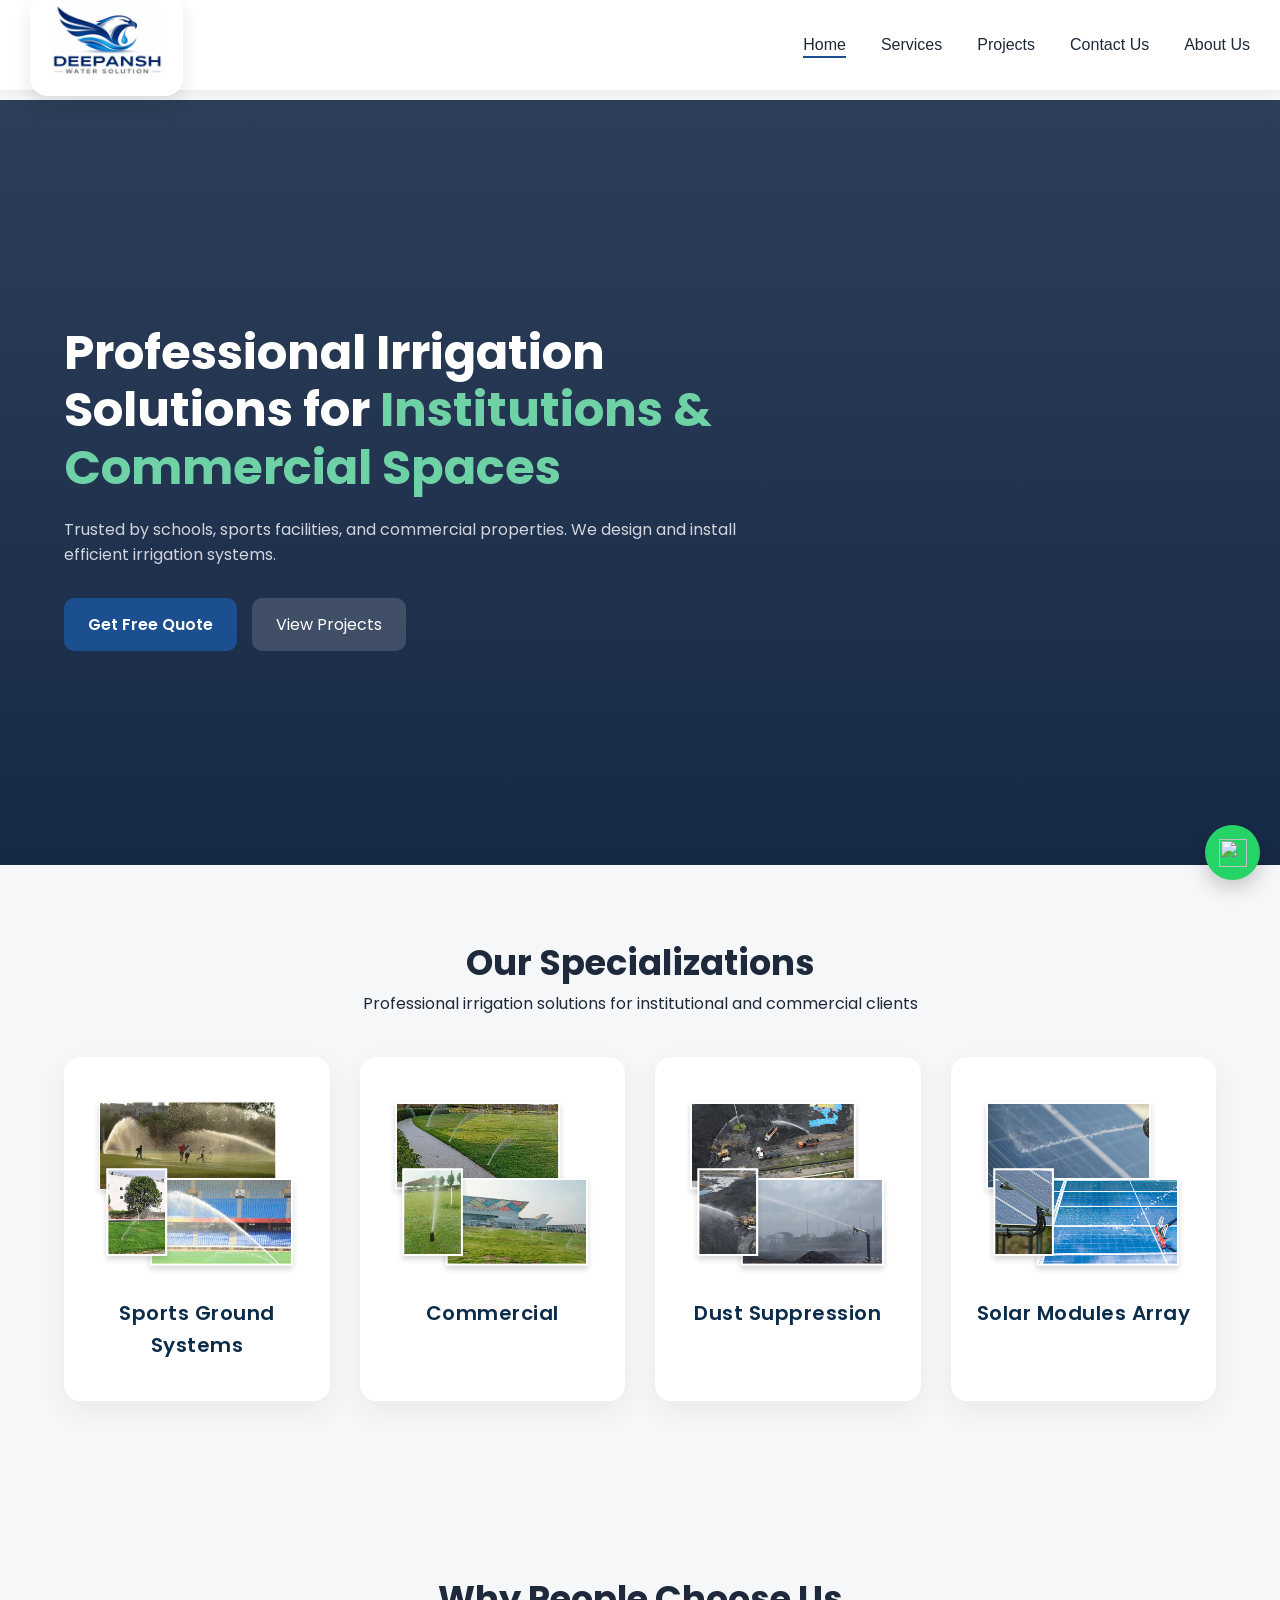
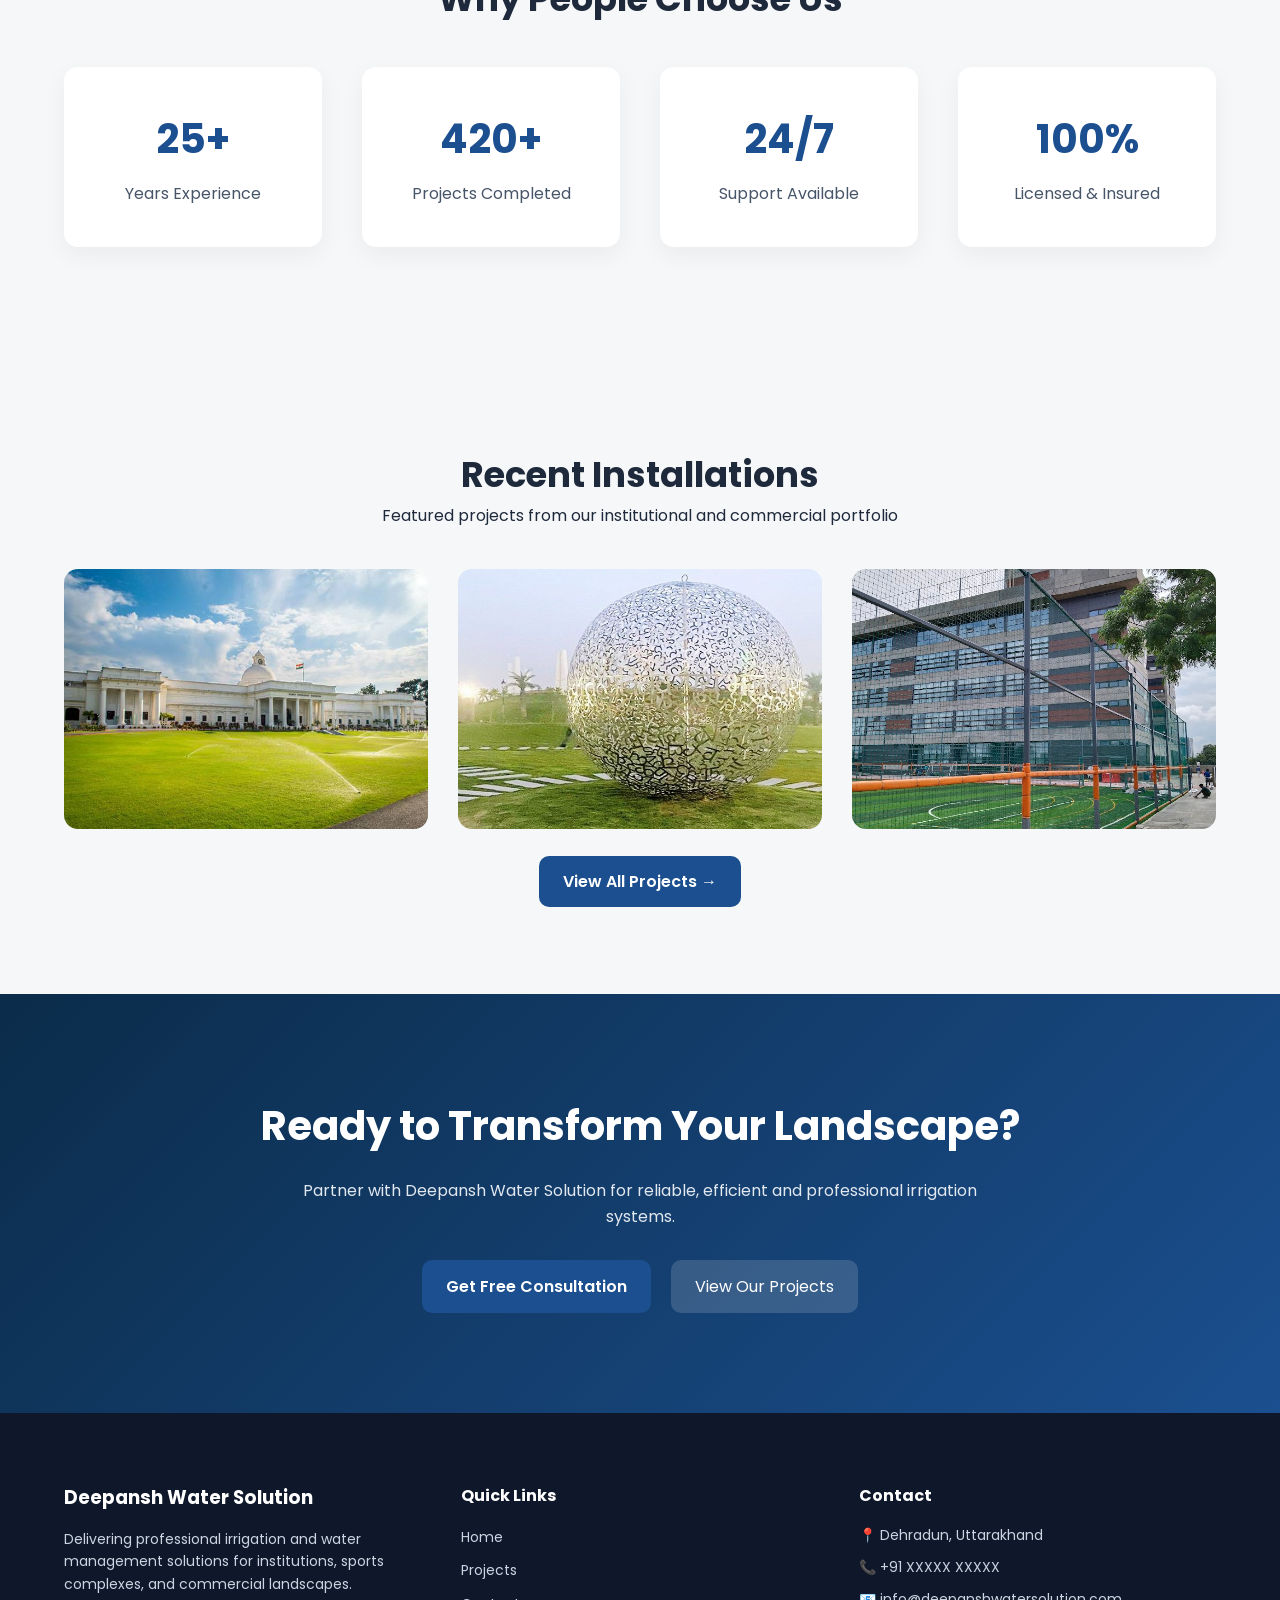
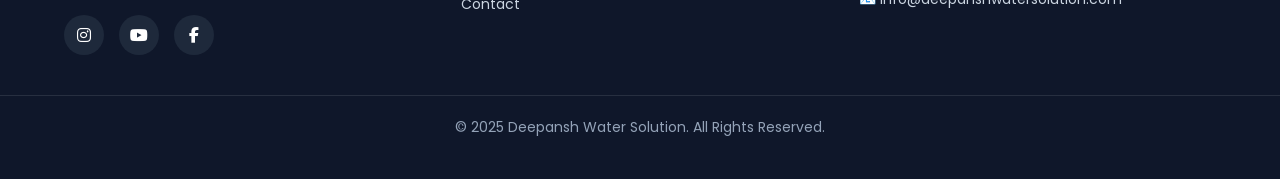
==== index.html @ d955fa01 "corrections" ====
<!DOCTYPE html>
<html lang="en">
<head>
  <meta charset="UTF-8">
  <meta name="viewport" content="width=device-width, initial-scale=1.0">
  <title>Deepansh Water Solution</title>
  <meta name="viewport" content="width=device-width, initial-scale=1.0">

  <!-- CSS WILL COME LATER -->
  <link href="https://fonts.googleapis.com/css2?family=Poppins:wght@400;600;700&display=swap" rel="stylesheet">
  <link rel="stylesheet" href="style.css">
  <link rel="stylesheet" href="https://cdnjs.cloudflare.com/ajax/libs/font-awesome/6.5.0/css/all.min.css">
</head>

<body>

<!-- ================= NAVBAR ================= -->
<header>
  <div class="container navbar">

    <div class="logo-badge">
      <a href="index.html">
      <img src="images_dws/logo2.png" alt="logo">

      </div>
      </a>
    </div>
 <!-- HAMBURGER -->
    <div class="hamburger" id="hamburger">
      <span></span>
      <span></span>
      <span></span>
    </div>

    <ul class="nav-links" id="navLinks">
      <li><a href="index.html"class="active">Home</a></li>
      <li><a href="services.html">Services </a></li>
      <li><a href="projects.html">Projects</a></li>
      <li><a href="contact.html">Contact Us</a></li>
      <li><a href="about.html">About Us</a></li>
    </ul>


  </div>
</header>


<!-- ================= HERO SECTION ================= -->
<section id="home" class="hero">
  <div class="container">

    <div class="hero-content">

      <h1>
        Professional Irrigation Solutions for
        <span>Institutions & Commercial Spaces</span>
      </h1>

      <p>
        Trusted by schools, sports facilities, and commercial properties.
        We design and install efficient irrigation systems.
      </p>

      <div class="hero-buttons">
        <a href="#contact" class="btn-primary">Get Free Quote</a>
        <a href="#projects" class="btn-secondary">View Projects</a>
      </div>

    </div>

  </div>
</section>


<!-- ================= SERVICES / SPECIALIZATION ================= -->
<section id="services" class="services">
  <div class="container">

    <div class="section-title">
      <h2>Our Specializations</h2>
      <p>Professional irrigation solutions for institutional and commercial clients</p>
    </div>

    <div class="services-grid">

      <div class="service-card">
        <div class="service-image">
          <img src="images_dws/Sports-Facilities.png" alt="Institutional Irrigation">
        </div>
        <h3>Sports Ground Systems</h3>

  

      </div>

      <div class="service-card">
        <div class="service-image">
          <img src="images_dws/Commercial.png" alt="Institutional Irrigation">
        </div>
        <h3>Commercial</h3>
        
     
      </div>

      <div class="service-card">
        <div class="service-image">
          <img src="images_dws/Dust-Suppression.png" alt="Institutional Irrigation">
        </div>
        <h3>Dust Suppression</h3>
           
</div>

      <div class="service-card">
        <div class="service-image">
          <img src="images_dws/Solar-Modules-Array.png" alt="Institutional Irrigation">
        </div>
        <h3>Solar Modules Array</h3>

    </div>

  </div>
</section>


<!-- ================= WHY CHOOSE US / STATS ================= -->
<section class="stats">
  <div class="container">

    <div class="section-title">
      <h2>Why People Choose Us</h2>
    </div>

    <div class="stats-grid">

      <div class="stat-card">
        <h3>25+</h3>
        <p>Years Experience</p>
      </div>

      <div class="stat-card">
        <h3>420+</h3>
        <p>Projects Completed</p>
      </div>

      <div class="stat-card">
        <h3>24/7</h3>
        <p>Support Available</p>
      </div>

      <div class="stat-card">
        <h3>100%</h3>
        <p>Licensed & Insured</p>
      </div>

    </div>

  </div>
</section>


<!-- ================= PROJECTS GALLERY ================= -->
<section id="projects" class="projects">
  <div class="container">

    <div class="section-title">
      <h2>Recent Installations</h2>
      <p>Featured projects from our institutional and commercial portfolio</p>
    </div>

    <div class="projects-grid">

      <div class="project-card">
        <img src="images_dws/iit_roorkee.png" alt="IIT irrigation project">
      </div>

      <div class="project-card">
        <img src="images_dws/vedvan.jpg" alt="Football ground irrigation">
      </div>

      <div class="project-card">
        <img src="images_dws/football.jpg" alt="Commercial landscape irrigation">
      </div>

    </div>
     </div>

    <!-- ✅ ADD THIS BUTTON BLOCK -->
    <div class="projects-button">
      <a href="projects.html" class="btn-primary">
        View All Projects →
      </a>
    </div>
    
  </div>
</section>


<!-- ================= CALL TO ACTION ================= -->
<section class="cta">
  <div class="container cta-content">

    <h2>Ready to Transform Your Landscape?</h2>
    <p>
      Partner with Deepansh Water Solution for reliable, efficient and professional irrigation systems.
    </p>

    <div class="cta-buttons">
      <a href="contact.html" class="btn-primary">Get Free Consultation</a>
      <a href="projects.html" class="btn-secondary">View Our Projects</a>
    </div>

  </div>
</section>

<!-- ================= FOOTER ================= -->
<footer class="footer">
  <div class="container footer-grid">

    <div class="footer-about">
      <h3>Deepansh Water Solution</h3>
      <p>
        Delivering professional irrigation and water management solutions
        for institutions, sports complexes, and commercial landscapes.
      </p>
      <div class="footer-social">
  <a href="https://instagram.com/yourusername" target="_blank" class="social-btn instagram">
    <i class="fab fa-instagram"></i>
  </a>

  <a href="https://youtube.com/@yourchannel" target="_blank" class="social-btn youtube">
    <i class="fab fa-youtube"></i>
  </a>

  <a href="https://facebook.com/yourpage" target="_blank" class="social-btn facebook">
    <i class="fab fa-facebook-f"></i>
  </a>
</div>
    </div>

    <div class="footer-links">
      <h4>Quick Links</h4>
      <ul>
        <li><a href="index.html">Home</a></li>
        <li><a href="projects.html">Projects</a></li>
        <li><a href="contact.html">Contact</a></li>
      </ul>
    </div>

    <div class="footer-contact">
      <h4>Contact</h4>
      <p>📍 Dehradun, Uttarakhand</p>
      <p>📞 +91 XXXXX XXXXX</p>
      <p>📧 info@deepanshwatersolution.com</p>
    </div>

  </div>

  <div class="footer-bottom">
    <p>© 2025 Deepansh Water Solution. All Rights Reserved.</p>
  </div>
</footer>
<a href="https://wa.me/8130201945?text=Hello%20I%20am%20interested%20in%20your%20services"
   class="whatsapp-float"
   target="_blank">
   <img src="https://cdn-icons-png.flaticon.com/512/733/733585.png" width="28">
</a>

<!-- JS WILL COME LATER -->
<script src="javascript.js"></script>

</body>
</html>
---- style.css ----
/* ================= RESET ================= */
*{
  margin:0;
  padding:0;
  box-sizing:border-box;
  font-family:"Inter", sans-serif;
}

body{
  background:#f6f7f9;
  color:#1e293b;
  line-height:1.6;
  padding-top:100px;
}

/* ================= CONTAINER ================= */
.container{
  width:90%;
  max-width:1200px;
  margin:auto;
}

/* ================= NAVBAR ================= */
/* ================= NAVBAR ================= */

header{
  position:fixed;
  top:0;
  left:0;
  width:100%;
  height:90px;
  background:#fff;
  box-shadow:0 2px 12px rgba(0,0,0,0.06);
  z-index:1000;
  display:flex;
  align-items:center;
}

.navbar{
  display:flex;
  align-items:center;
  justify-content:space-between;   /* ⭐ KEY FIX */
  width:100%;
  max-width:1200px;
  margin:0 auto;
  padding:0 30px;
}

/* ================= NAV LINKS ================= */
.nav-links{
  list-style:none;
  display:flex;
  gap:30px;
  margin-right: 30px;
}

.nav-links a{
  text-decoration:none;
  color:#1e293b;
  font-weight:500;
  font-family:sans-serif;
  transition:.3s;
}

.nav-links a:hover{
  color:#1b4f8f;
}
/* ================= NAV ACTIVE INDICATOR ================= */
.nav-links{
  list-style:none;
  display:flex;
  gap:35px;
  align-items:center;
  white-space:nowrap;   /* ⭐ prevents wrapping */
}
.nav-links li{
  white-space:nowrap;
}

.nav-links a{
  text-decoration:none;
  color:#1e293b;
  font-weight:500;
  font-size:16px;
  transition:.3s;
  position:relative;
  padding-bottom:5px;
}
.nav-links a{
  position:relative;
  padding-bottom:5px;
}

.nav-links a::after{
  content:"";
  position:absolute;
  left:0;
  bottom:0;
  width:0%;
  height:2px;
  background:#1b4f8f;
  transition:0.3s ease;
}

/* Hover animation */
.nav-links a:hover::after{
  width:100%;
}

/* Active page line */
.nav-links a.active::after{
  width:100%;
}

/* ================= LOGO BADGE ================= */

.logo-badge{
  text-decoration:none;
  color:inherit;

  display:flex;
  align-items:center;
  gap:14px;

  background:#fff;
  padding:12px 18px;
  border-radius:18px;
  box-shadow:0 10px 20px rgba(0,0,0,0.1);

  transition:all 0.3s ease;
}

.logo-badge:hover{
  transform:scale(1.03);
  opacity:0.95;
}

.logo-badge img{
  height:70px;   /* ⭐ bigger logo */
  width:auto;
}

/* ================= HERO ================= */
.hero{
  min-height:85vh;
  display:flex;
  align-items:center;
  padding-top:10px;
  background:
  linear-gradient(rgba(10,30,60,0.85),rgba(10,30,60,0.95)),
  url("https://images.unsplash.com/photo-1743742566156-f1745850281a");
  background-size:cover;
  background-position:center;
  color:white;
  margin-bottom: 00px;
}

.hero-content{ max-width:700px; }

.hero h1{
  font-size:3rem;
  margin-bottom:20px;
  line-height:1.2;
}

.hero h1 span{ color:#6fd1a6; }

.hero p{
  margin-bottom:30px;
  color:#d1d5db;
}

.hero-buttons{
  display:flex;
  gap:15px;
  flex-wrap:wrap;
}

.btn-primary{
  background:#1b4f8f;
  color:white;
  padding:14px 24px;
  border-radius:10px;
  text-decoration:none;
  font-weight:600;
}

.btn-primary:hover{
  transform:translateY(-2px);
  box-shadow:0 8px 20px rgba(0,0,0,0.15);
}

.btn-secondary{
  background:rgba(255,255,255,0.15);
  color:white;
  padding:14px 24px;
  border-radius:10px;
  text-decoration:none;
}

/* ================= SECTION TITLE ================= */
.section-title{
  text-align:center;
  margin-bottom:40px;
}

.section-title h2{
  font-size:2.2rem;
}

/* ================= SERVICES ================= */
*{
  margin:0;
  padding:0;
  box-sizing:border-box;
  font-family:"Poppins", sans-serif;
}
.services{ padding:70px 0; }

.services-grid{
  display:grid;
  grid-template-columns:repeat(4,1fr);
  gap:30px;
}

.service-card{
  background:white;
  padding:40px 25px;
  border-radius:16px;
  box-shadow:0 10px 30px rgba(0,0,0,0.06);
  text-align:center;          /* ⭐ CENTER CONTENT */
  transition:all 0.4s ease;   /* ⭐ smooth animation */
}
.service-card h3{
  margin-top:20px;
  font-size:20px;
  font-weight:600;
  letter-spacing:0.5px;
  color:#0b2c4a;
}
.service-card:hover{
  transform:translateY(-10px);
  box-shadow:0 20px 40px rgba(0,0,0,0.12);
}
.service-image{
  width:100%;
  height:180px;
  overflow:hidden;
  border-radius:12px;
}

.service-image img{
  width:100%;
  height:100%;
  object-fit:cover;
  transition:transform 0.5s ease;
}

.service-card:hover .service-image img{
  transform:scale(1.08);
}
@keyframes fadeUp{
  from{
    opacity:0;
    transform:translateY(30px);
  }
  to{
    opacity:1;
    transform:translateY(0);
  }
}

.service-card{
  animation:fadeUp 0.8s ease forwards;
}
.service-card:nth-child(1){ animation-delay:0.1s; }
.service-card:nth-child(2){ animation-delay:0.2s; }
.service-card:nth-child(3){ animation-delay:0.3s; }
.service-card:nth-child(4){ animation-delay:0.4s; }
/* ================= STATS ================= */
.stats{
  padding:100px 0;
}

.stats-grid{
  display:grid;
  grid-template-columns:repeat(4,1fr);
  gap:40px;
  text-align:center;
}

.stat-card{
  background:white;
  padding:40px 20px;
  border-radius:14px;
  box-shadow:0 8px 25px rgba(0,0,0,0.05);
}

.stat-card h3{
  font-size:2.5rem;
  color:#1b4f8f;
  margin-bottom:10px;
}

.stat-card p{
  color:#475569;
}

/* ================= PROJECTS ================= */
.projects{ padding:100px 0; }

.projects-grid{
  display:grid;
  grid-template-columns:repeat(3,1fr);
  gap:30px;
  align-items:stretch;   /* ⭐ important */
}

.project-card{
  height:260px;        /* ⭐ fixed card height */
  overflow:hidden;
  border-radius:14px;
}

.project-card img{
  width:100%;
  height:100%;         /* ⭐ fill card */
  object-fit:cover;    /* ⭐ crop evenly */
  transition:transform 0.6s ease;   /* ⭐ smooth zoom */
  display:block;
}
.project-card:hover img{
  transform:scale(1.08);   /* ⭐ zoom level */
}

.projects-button{
  margin-top:40px;
  text-align:center;   /* ⭐ centers button */
}

/* ================= HAMBURGER ================= */
.hamburger{
  display:none;
  flex-direction:column;
  gap:4px;
  cursor:pointer;
}

.hamburger span{
  width:24px;
  height:3px;
  background:#0b2c4a;
  border-radius:3px;
}

/* ================= RESPONSIVE ================= */
@media(max-width:1000px){

  .services-grid{ grid-template-columns:repeat(2,1fr); }
  .stats-grid{ grid-template-columns:repeat(2,1fr); }
  .projects-grid{ grid-template-columns:1fr; }

}

@media(max-width:768px){

  /* LOGO SMALLER */
  .logo-badge{
    position:static;
    transform:none;
    margin-right:auto;
    padding:8px 12px;
    border-radius:14px;
  }

  .logo-badge img{ height:40px; }
  .brand-name{ font-size:15px; }
  .brand-sub{ font-size:11px; }

  /* HAMBURGER SHOW */
  .hamburger{
    display:flex;
    margin-left:auto;
    position: relative;
    left: -25px;
  }

  /* MOBILE MENU */
  .nav-links{
    display:none;
    position:absolute;
    top:90px;
    left:0;
    width:100%;
    background:white;
    flex-direction:column;
    align-items:center;
    gap:20px;
    padding:20px 0;
    box-shadow:0 10px 20px rgba(0,0,0,0.08);
  }

  .nav-links.active{
    display:flex;
  }

}

@media(max-width:600px){
  .hero h1{ font-size:2rem; }
}

/* ================= CTA SECTION ================= */
.cta{
  background:linear-gradient(135deg,#0b2c4a,#1b4f8f);
  color:white;
  padding:100px 0;
  text-align:center;
}

.cta-content h2{
  font-size:2.5rem;
  margin-bottom:20px;
}

.cta-content p{
  max-width:700px;
  margin:0 auto 30px;
  color:#e2e8f0;
}

.cta-buttons{
  display:flex;
  justify-content:center;
  gap:20px;
  flex-wrap:wrap;
}

/* ================= FOOTER ================= */
.footer{
  background:#0f172a;
  color:#cbd5e1;
  padding:70px 0 30px;
}

.footer-grid{
  display:grid;
  grid-template-columns:repeat(3, 1fr);
  gap:40px;
}

.footer h3,
.footer h4{
  color:#ffffff;
  margin-bottom:15px;
}

.footer p{
  font-size:14px;
  margin-bottom:10px;
  line-height:1.6;
}

.footer-links ul{
  list-style:none;
  padding:0;
  margin:0;
}

.footer-links li{
  margin-bottom:8px;
}

.footer-links a{
  text-decoration:none;
  color:#cbd5e1;
  font-size:14px;
  transition:0.3s ease;
}

.footer-links a:hover{
  color:#6fd1a6;
}

.footer-bottom{
  text-align:center;
  margin-top:40px;
  padding-top:20px;
  border-top:1px solid rgba(255,255,255,0.1);
  font-size:14px;
  color:#94a3b8;
}

/* ================= FOOTER RESPONSIVE ================= */
@media(max-width:768px){
  .footer-grid{
    grid-template-columns:1fr;
    text-align:center;
  }
}

/* ================= WHATSAPP FLOAT ================= */
.whatsapp-float{
  position:fixed;
  bottom:20px;
  right:20px;

  width:55px;
  height:55px;

  background:#25D366;
  display:flex;
  align-items:center;
  justify-content:center;

  border-radius:50%;
  text-decoration:none;

  box-shadow:0 8px 20px rgba(0,0,0,0.2);
  z-index:1000;

  transition:transform 0.3s ease;
}

.whatsapp-float img{
  width:28px;
  height:28px;
}

.whatsapp-float:hover{
  transform:scale(1.1);
}

/* ================= FOOTER SOCIAL ================= */

.footer-social{
  margin-top:20px;
  display:flex;
  gap:15px;
}

.social-btn{
  width:40px;
  height:40px;
  display:flex;
  align-items:center;
  justify-content:center;
  border-radius:50%;
  background:#1e293b;
  color:white;
  text-decoration:none;
  transition:0.3s ease;
  font-size:16px;
}

/* Hover colors */
.social-btn.instagram:hover{
  background:#E1306C;
}

.social-btn.youtube:hover{
  background:#FF0000;
}

.social-btn.facebook:hover{
  background:#1877F2;
}
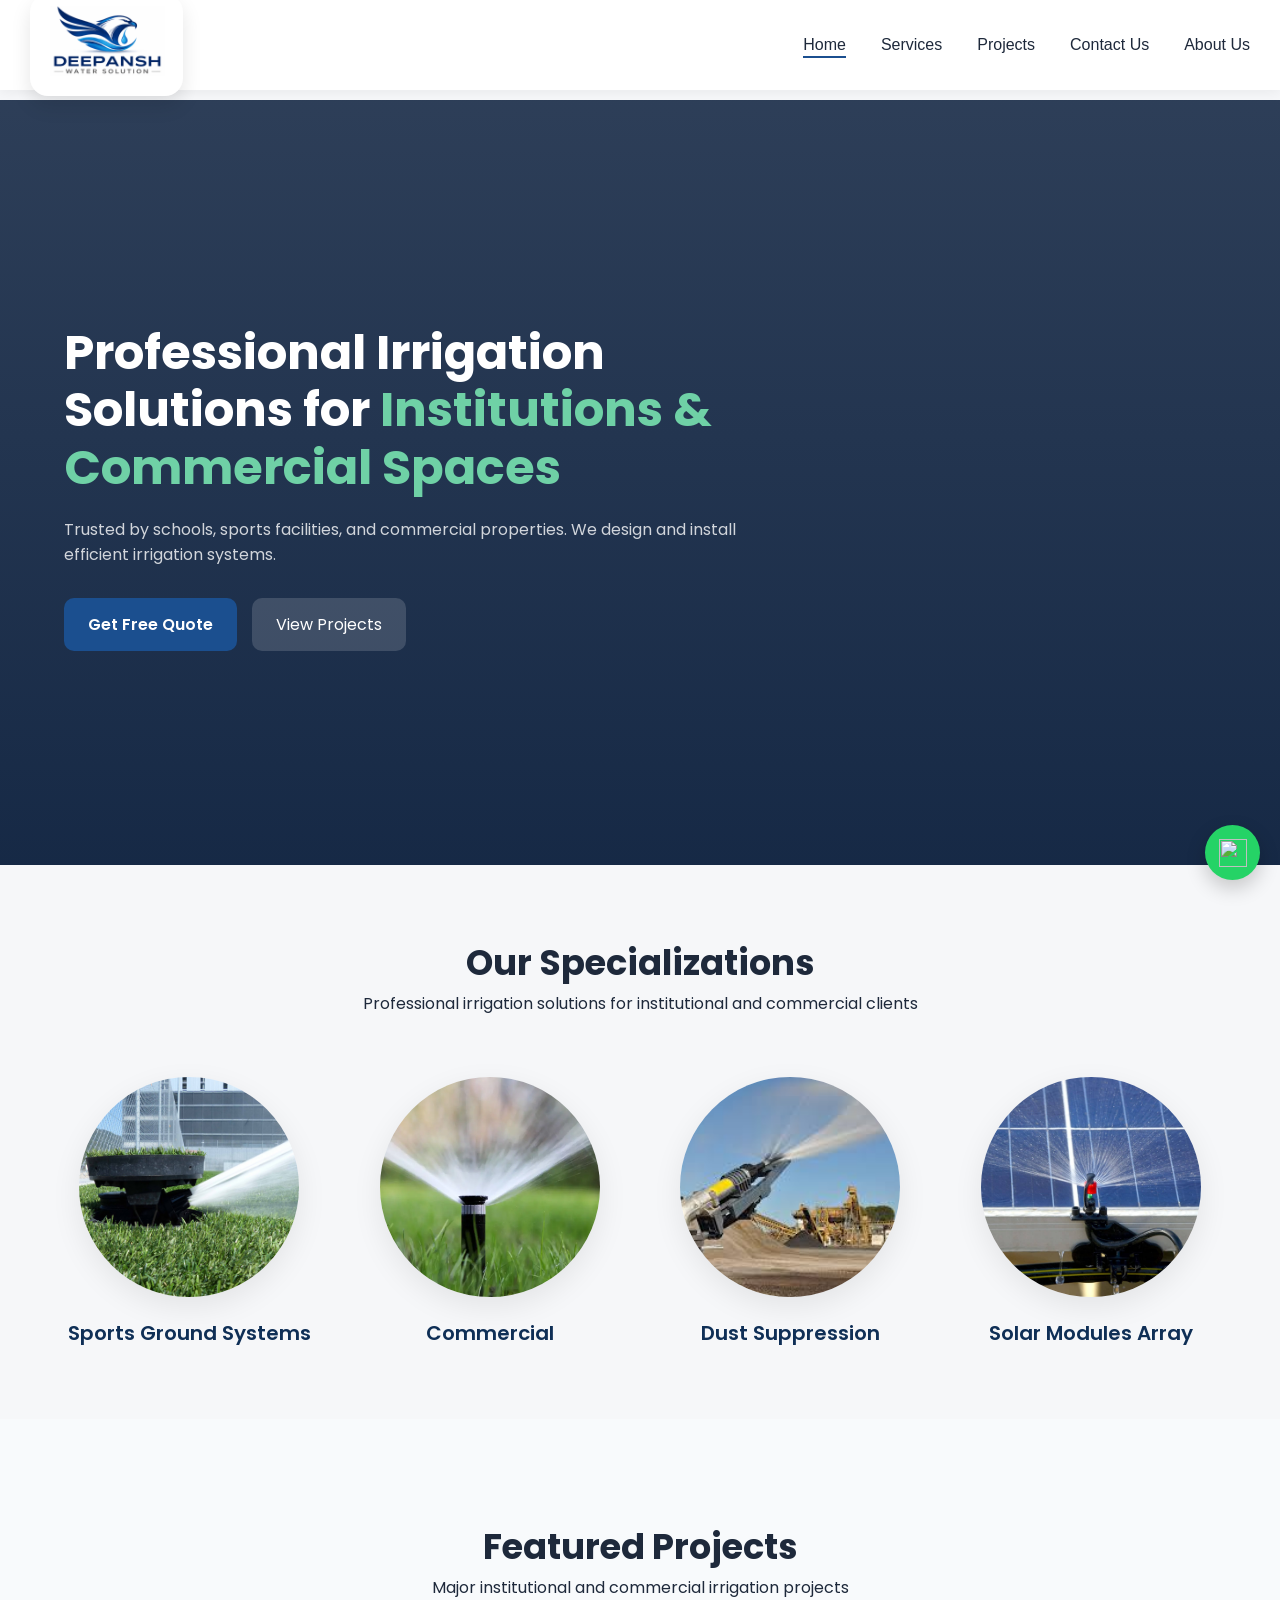
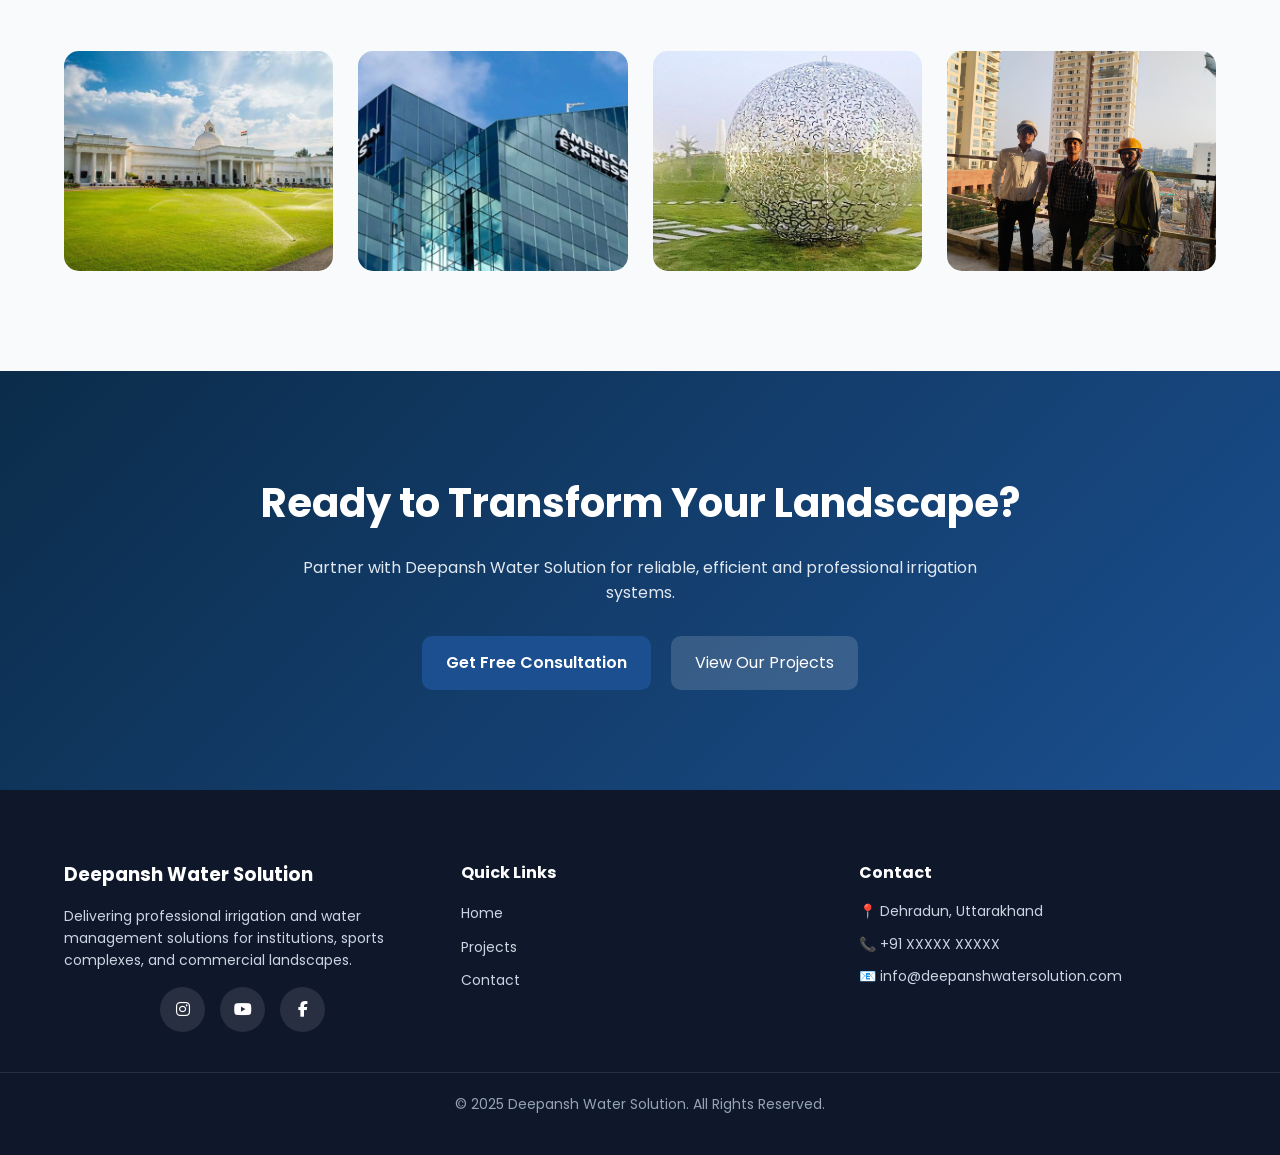
==== commit 0aff1d30: "corrections" ====
--- a/index.html
+++ b/index.html
@@ -81,116 +81,108 @@
       <p>Professional irrigation solutions for institutional and commercial clients</p>
     </div>
 
-    <div class="services-grid">
-
-      <div class="service-card">
-        <div class="service-image">
-          <img src="images_dws/Sports-Facilities.png" alt="Institutional Irrigation">
-        </div>
-        <h3>Sports Ground Systems</h3>
-
-  
-
-      </div>
-
-      <div class="service-card">
-        <div class="service-image">
-          <img src="images_dws/Commercial.png" alt="Institutional Irrigation">
-        </div>
-        <h3>Commercial</h3>
-        
-     
-      </div>
-
-      <div class="service-card">
-        <div class="service-image">
-          <img src="images_dws/Dust-Suppression.png" alt="Institutional Irrigation">
-        </div>
-        <h3>Dust Suppression</h3>
-           
+   <div class="services-grid">
+
+  <a href="services.html" class="service-card">
+
+    <div class="service-image">
+      <img src="images_dws/sports.jpg" alt="Sports Ground Systems">
+    </div>
+
+    <h3>Sports Ground Systems</h3>
+
+  </a>
+
+
+  <a href="services.html" class="service-card">
+
+    <div class="service-image">
+      <img src="images_dws/Commercial.png" alt="Commercial">
+    </div>
+
+    <h3>Commercial</h3>
+
+  </a>
+
+
+  <a href="services.html" class="service-card">
+
+    <div class="service-image">
+      <img src="images_dws/Dust-Suppression.png" alt="Dust Suppression">
+    </div>
+
+    <h3>Dust Suppression</h3>
+
+  </a>
+
+
+  <a href="services.html" class="service-card">
+
+    <div class="service-image">
+      <img src="images_dws/solar.jpg" alt="Solar Modules Array">
+    </div>
+
+    <h3>Solar Modules Array</h3>
+
+  </a>
+
 </div>
-
-      <div class="service-card">
-        <div class="service-image">
-          <img src="images_dws/Solar-Modules-Array.png" alt="Institutional Irrigation">
-        </div>
-        <h3>Solar Modules Array</h3>
-
-    </div>
-
-  </div>
-</section>
-
-
-<!-- ================= WHY CHOOSE US / STATS ================= -->
-<section class="stats">
+</section>
+
+
+<!-- ================= PROJECTS GALLERY ================= -->
+<section class="featured-projects">
   <div class="container">
 
     <div class="section-title">
-      <h2>Why People Choose Us</h2>
-    </div>
-
-    <div class="stats-grid">
-
-      <div class="stat-card">
-        <h3>25+</h3>
-        <p>Years Experience</p>
-      </div>
-
-      <div class="stat-card">
-        <h3>420+</h3>
-        <p>Projects Completed</p>
-      </div>
-
-      <div class="stat-card">
-        <h3>24/7</h3>
-        <p>Support Available</p>
-      </div>
-
-      <div class="stat-card">
-        <h3>100%</h3>
-        <p>Licensed & Insured</p>
-      </div>
-
-    </div>
-
-  </div>
-</section>
-
-
-<!-- ================= PROJECTS GALLERY ================= -->
-<section id="projects" class="projects">
-  <div class="container">
-
-    <div class="section-title">
-      <h2>Recent Installations</h2>
-      <p>Featured projects from our institutional and commercial portfolio</p>
+      <h2>Featured Projects</h2>
+      <p>Major institutional and commercial irrigation projects</p>
     </div>
 
     <div class="projects-grid">
 
-      <div class="project-card">
-        <img src="images_dws/iit_roorkee.png" alt="IIT irrigation project">
-      </div>
-
-      <div class="project-card">
-        <img src="images_dws/vedvan.jpg" alt="Football ground irrigation">
-      </div>
-
-      <div class="project-card">
-        <img src="images_dws/football.jpg" alt="Commercial landscape irrigation">
-      </div>
-
-    </div>
-     </div>
-
-    <!-- ✅ ADD THIS BUTTON BLOCK -->
-    <div class="projects-button">
-      <a href="projects.html" class="btn-primary">
-        View All Projects →
-      </a>
-    </div>
-    
+      <!-- Project 1 -->
+      <div class="project-card">
+        <img src="images_dws/iit_roorkee.png" alt="University Project">
+        <div class="project-overlay">
+          <h3>IIT Roorkee Campus</h3>
+          <p>Automated irrigation for 25+ acres</p>
+          <a href="projects.html" class="project-btn">View Details</a>
+        </div>
+      </div>
+
+      <!-- Project 2 -->
+      <div class="project-card">
+        <img src="images_dws/amex2.png" alt="Corporate Park">
+        <div class="project-overlay">
+          <h3>Amex Gurugram</h3>
+          <p>Smart landscape sprinkler system</p>
+          <a href="projects.html" class="project-btn">View Details</a>
+        </div>
+      </div>
+
+      <!-- Project 3 -->
+      <div class="project-card">
+        <img src="images_dws/vedvan.jpg" alt="Sports Complex">
+        <div class="project-overlay">
+          <h3>Sports Complex</h3>
+          <p>Precision sports ground irrigation</p>
+          <a href="projects.html" class="project-btn">View Details</a>
+        </div>
+      </div>
+
+      <!-- Project 4 -->
+      <div class="project-card">
+        <img src="images_dws/tata2.JPG" alt="Solar Plant">
+        <div class="project-overlay">
+          <h3>TATA ELEVATE</h3>
+          <p>Dust suppression & module cleaning</p>
+          <a href="projects.html" class="project-btn">View Details</a>
+        </div>
+      </div>
+
+    </div>
+
   </div>
 </section>
 
@@ -218,6 +210,7 @@
 
     <div class="footer-about">
       <h3>Deepansh Water Solution</h3>
+      
       <p>
         Delivering professional irrigation and water management solutions
         for institutions, sports complexes, and commercial landscapes.
@@ -257,6 +250,7 @@
 
   <div class="footer-bottom">
     <p>© 2025 Deepansh Water Solution. All Rights Reserved.</p>
+    
   </div>
 </footer>
 <a href="https://wa.me/8130201945?text=Hello%20I%20am%20interested%20in%20your%20services"
@@ -269,4 +263,4 @@
 <script src="javascript.js"></script>
 
 </body>
-</html>+</html>
--- a/style.css
+++ b/style.css
@@ -121,7 +121,7 @@
   display:flex;
   align-items:center;
   gap:14px;
-
+  
   background:#fff;
   padding:12px 18px;
   border-radius:18px;
@@ -217,125 +217,171 @@
 }
 .services{ padding:70px 0; }
 
-.services-grid{
-  display:grid;
-  grid-template-columns:repeat(4,1fr);
-  gap:30px;
-}
-
-.service-card{
-  background:white;
-  padding:40px 25px;
-  border-radius:16px;
-  box-shadow:0 10px 30px rgba(0,0,0,0.06);
-  text-align:center;          /* ⭐ CENTER CONTENT */
-  transition:all 0.4s ease;   /* ⭐ smooth animation */
-}
-.service-card h3{
-  margin-top:20px;
-  font-size:20px;
-  font-weight:600;
-  letter-spacing:0.5px;
-  color:#0b2c4a;
-}
-.service-card:hover{
-  transform:translateY(-10px);
-  box-shadow:0 20px 40px rgba(0,0,0,0.12);
-}
-.service-image{
-  width:100%;
-  height:180px;
-  overflow:hidden;
-  border-radius:12px;
-}
-
-.service-image img{
-  width:100%;
-  height:100%;
-  object-fit:cover;
-  transition:transform 0.5s ease;
-}
-
-.service-card:hover .service-image img{
-  transform:scale(1.08);
-}
-@keyframes fadeUp{
-  from{
-    opacity:0;
-    transform:translateY(30px);
-  }
-  to{
-    opacity:1;
-    transform:translateY(0);
-  }
-}
-
-.service-card{
-  animation:fadeUp 0.8s ease forwards;
-}
-.service-card:nth-child(1){ animation-delay:0.1s; }
-.service-card:nth-child(2){ animation-delay:0.2s; }
-.service-card:nth-child(3){ animation-delay:0.3s; }
-.service-card:nth-child(4){ animation-delay:0.4s; }
-/* ================= STATS ================= */
-.stats{
-  padding:100px 0;
-}
-
-.stats-grid{
-  display:grid;
-  grid-template-columns:repeat(4,1fr);
-  gap:40px;
-  text-align:center;
-}
-
-.stat-card{
-  background:white;
-  padding:40px 20px;
-  border-radius:14px;
-  box-shadow:0 8px 25px rgba(0,0,0,0.05);
-}
-
-.stat-card h3{
-  font-size:2.5rem;
-  color:#1b4f8f;
-  margin-bottom:10px;
-}
-
-.stat-card p{
-  color:#475569;
-}
-
+/* GRID */
+.services-grid {
+  display: grid;
+  grid-template-columns: repeat(4, 1fr);
+  gap: 50px;
+  margin-top: 60px;
+  text-align: center;
+}
+
+/* CARD LINK RESET */
+.service-card {
+  text-decoration: none;
+  color: #0f2f56;
+  transition: 0.4s ease;
+}
+
+/* CIRCLE IMAGE */
+.service-image {
+  width: 220px;
+  height: 220px;
+  margin: auto;
+  border-radius: 50%;
+  overflow: hidden;
+  box-shadow: 0 10px 30px rgba(0,0,0,0.08);
+  transition: 0.5s ease;
+}
+
+/* IMAGE INSIDE CIRCLE */
+.service-image img {
+  width: 100%;
+  height: 100%;
+  object-fit: cover;
+  transition: 0.6s ease;
+}
+
+/* TITLE */
+.service-card h3 {
+  margin-top: 20px;
+  font-size: 20px;
+  font-weight: 600;
+}
+
+/* HOVER EFFECT */
+.service-card:hover .service-image {
+  transform: translateY(-10px);
+  box-shadow: 0 20px 50px rgba(0,0,0,0.15);
+}
+
+.service-card:hover img {
+  transform: scale(1.1);
+}
+@media (max-width: 992px) {
+  .services-grid {
+    grid-template-columns: repeat(2, 1fr);
+  }
+}
+
+@media (max-width: 600px) {
+  .services-grid {
+    grid-template-columns: 1fr;
+  }
+
+  .service-image {
+    width: 180px;
+    height: 180px;
+  }
+}
+.service-card:hover .service-image {
+  box-shadow: 0 0 0 6px rgba(30,122,85,0.2),
+              0 20px 50px rgba(0,0,0,0.15);
+}
 /* ================= PROJECTS ================= */
-.projects{ padding:100px 0; }
-
-.projects-grid{
-  display:grid;
-  grid-template-columns:repeat(3,1fr);
-  gap:30px;
-  align-items:stretch;   /* ⭐ important */
-}
-
-.project-card{
-  height:260px;        /* ⭐ fixed card height */
-  overflow:hidden;
-  border-radius:14px;
-}
-
-.project-card img{
-  width:100%;
-  height:100%;         /* ⭐ fill card */
-  object-fit:cover;    /* ⭐ crop evenly */
-  transition:transform 0.6s ease;   /* ⭐ smooth zoom */
-  display:block;
-}
-.project-card:hover img{
-  transform:scale(1.08);   /* ⭐ zoom level */
-}
-
-.projects-button{
-  margin-top:40px;
-  text-align:center;   /* ⭐ centers button */
+/* ================= FEATURED PROJECTS ================= */
+
+.featured-projects {
+  padding: 100px 0;
+  background: #f8fafc;
+}
+
+.projects-grid {
+  display: grid;
+  grid-template-columns: repeat(4, 1fr);
+  gap: 25px;
+  margin-top: 50px;
+}
+
+/* PROJECT CARD */
+.project-card {
+  position: relative;
+  overflow: hidden;
+  border-radius: 15px;
+  cursor: pointer;
+}
+
+/* IMAGE */
+.project-card img {
+  width: 100%;
+  height: 220px;
+  object-fit: cover;
+  transition: 0.6s ease;
+  display: block;
+}
+
+/* OVERLAY */
+.project-overlay {
+  position: absolute;
+  inset: 0;
+  background: linear-gradient(
+      rgba(15,47,86,0.85),
+      rgba(30,122,85,0.85)
+  );
+  color: white;
+  display: flex;
+  flex-direction: column;
+  justify-content: center;
+  align-items: center;
+  text-align: center;
+  padding: 20px;
+  opacity: 0;
+  transition: 0.4s ease;
+}
+
+.project-overlay h3 {
+  margin-bottom: 10px;
+  font-size: 20px;
+}
+
+.project-overlay p {
+  font-size: 14px;
+  margin-bottom: 15px;
+}
+
+.project-btn {
+  background: white;
+  color: #0f2f56;
+  padding: 8px 16px;
+  border-radius: 20px;
+  text-decoration: none;
+  font-size: 14px;
+  font-weight: 600;
+  transition: 0.3s ease;
+}
+
+.project-btn:hover {
+  background: #dbeafe;
+}
+
+/* HOVER EFFECT */
+.project-card:hover img {
+  transform: scale(1.1);
+}
+
+.project-card:hover .project-overlay {
+  opacity: 1;
+}
+@media (max-width: 992px) {
+  .projects-grid {
+    grid-template-columns: repeat(2, 1fr);
+  }
+}
+
+@media (max-width: 600px) {
+  .projects-grid {
+    grid-template-columns: 1fr;
+  }
 }
 
 /* ================= HAMBURGER ================= */
@@ -491,6 +537,9 @@
   color:#94a3b8;
 }
 
+.footer-social{
+  align-items: center;
+}
 /* ================= FOOTER RESPONSIVE ================= */
 @media(max-width:768px){
   .footer-grid{
@@ -533,12 +582,40 @@
 
 /* ================= FOOTER SOCIAL ================= */
 
-.footer-social{
-  margin-top:20px;
-  display:flex;
-  gap:15px;
-}
-
+.footer-social {
+  display: flex;
+  gap: 15px;
+  justify-content: center;   /* centers horizontally */
+  align-items: center;
+  margin-top: 15px;
+}
+.footer-social a {
+  width: 45px;
+  height: 45px;
+  background: rgba(255,255,255,0.1);
+  border-radius: 50%;
+  display: flex;
+  align-items: center;
+  justify-content: center;
+  transition: 0.3s;
+}
+
+.footer-social a:hover {
+  background: #1e7a55;
+  transform: translateY(-4px);
+}
+
+@media (max-width: 768px) {
+
+  .footer-grid {
+    text-align: center;   /* centers text */
+  }
+
+  .footer-social {
+    justify-content: center;  /* important */
+  }
+
+}
 .social-btn{
   width:40px;
   height:40px;
@@ -564,4 +641,5 @@
 
 .social-btn.facebook:hover{
   background:#1877F2;
-}+}
+
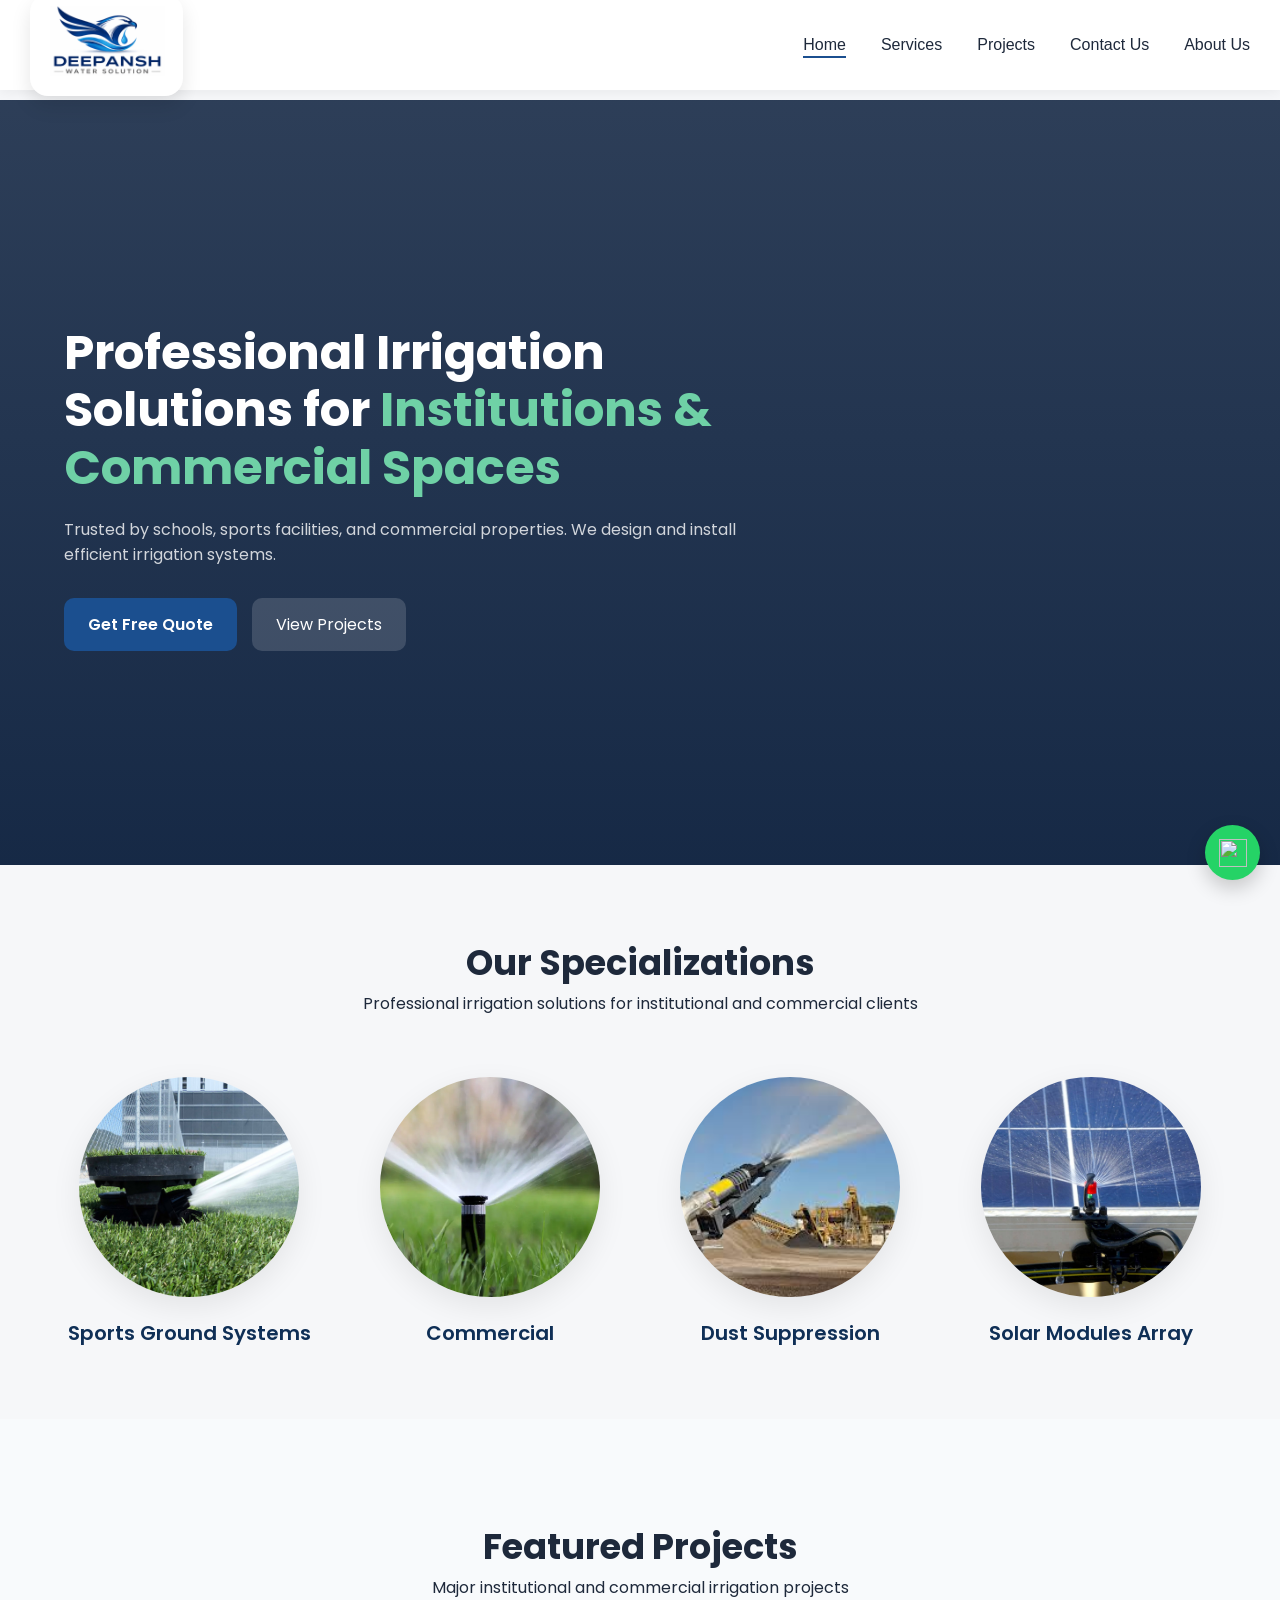
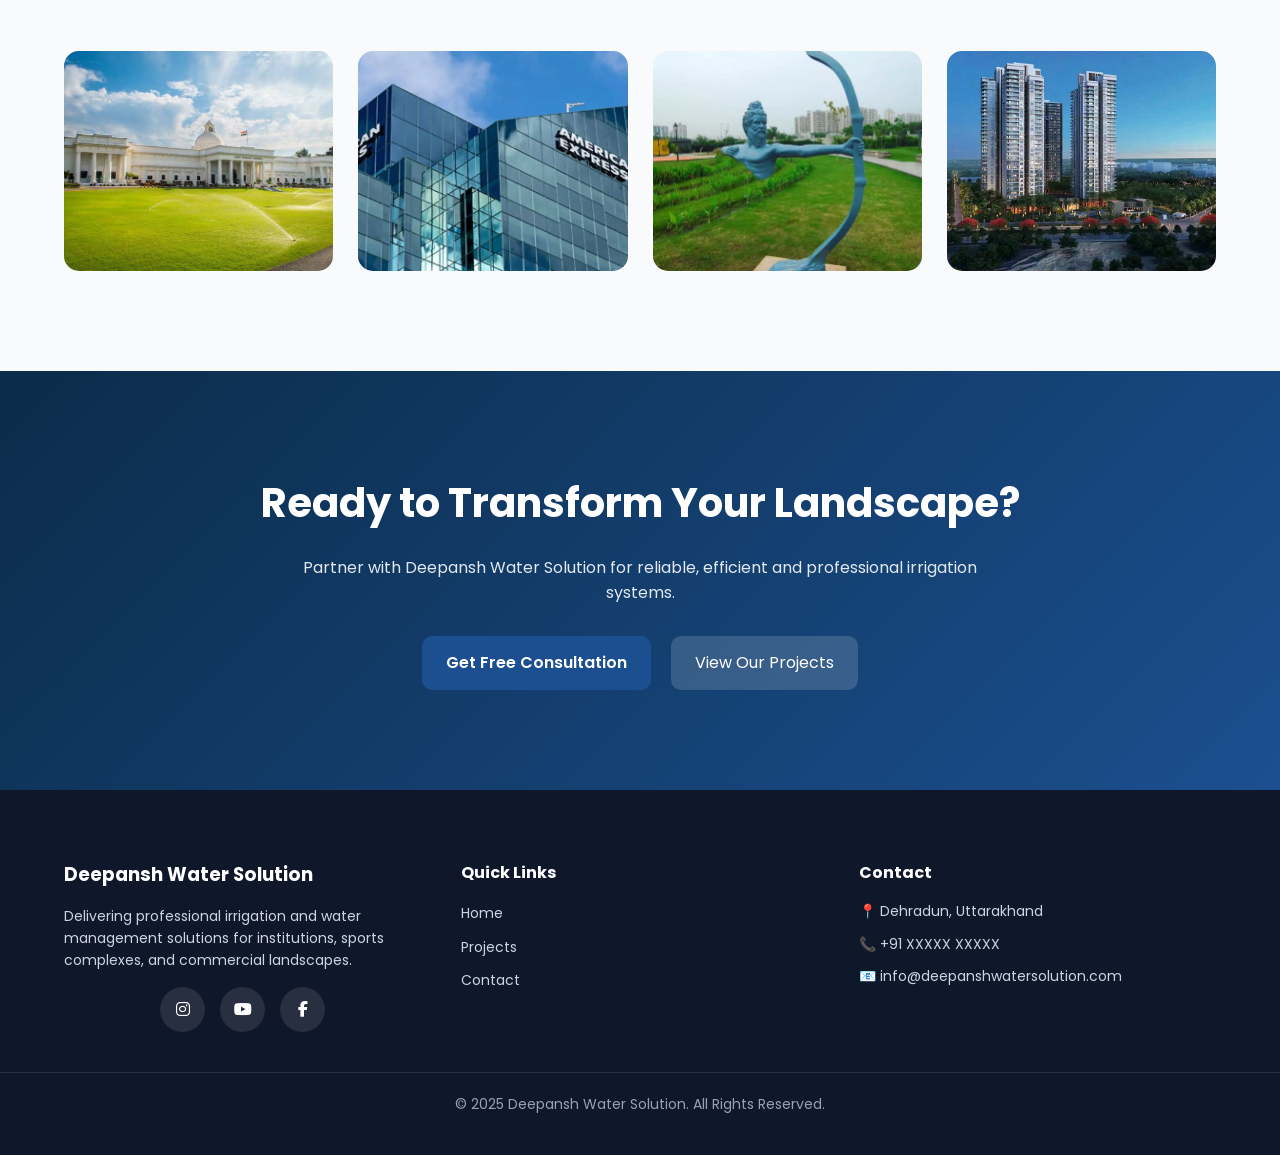
==== commit 2c158be8: "corrections" ====
--- a/index.html
+++ b/index.html
@@ -163,9 +163,9 @@
 
       <!-- Project 3 -->
       <div class="project-card">
-        <img src="images_dws/vedvan.jpg" alt="Sports Complex">
-        <div class="project-overlay">
-          <h3>Sports Complex</h3>
+        <img src="images_dws/vedvan2.png" alt="Sports Complex">
+        <div class="project-overlay">
+          <h3>Noida's Ved Van Park</h3>
           <p>Precision sports ground irrigation</p>
           <a href="projects.html" class="project-btn">View Details</a>
         </div>
@@ -173,9 +173,9 @@
 
       <!-- Project 4 -->
       <div class="project-card">
-        <img src="images_dws/tata2.JPG" alt="Solar Plant">
-        <div class="project-overlay">
-          <h3>TATA ELEVATE</h3>
+        <img src="images_dws/elevate2.png" alt="Solar Plant">
+        <div class="project-overlay">
+          <h3>Conscient Hines Elevate</h3>
           <p>Dust suppression & module cleaning</p>
           <a href="projects.html" class="project-btn">View Details</a>
         </div>
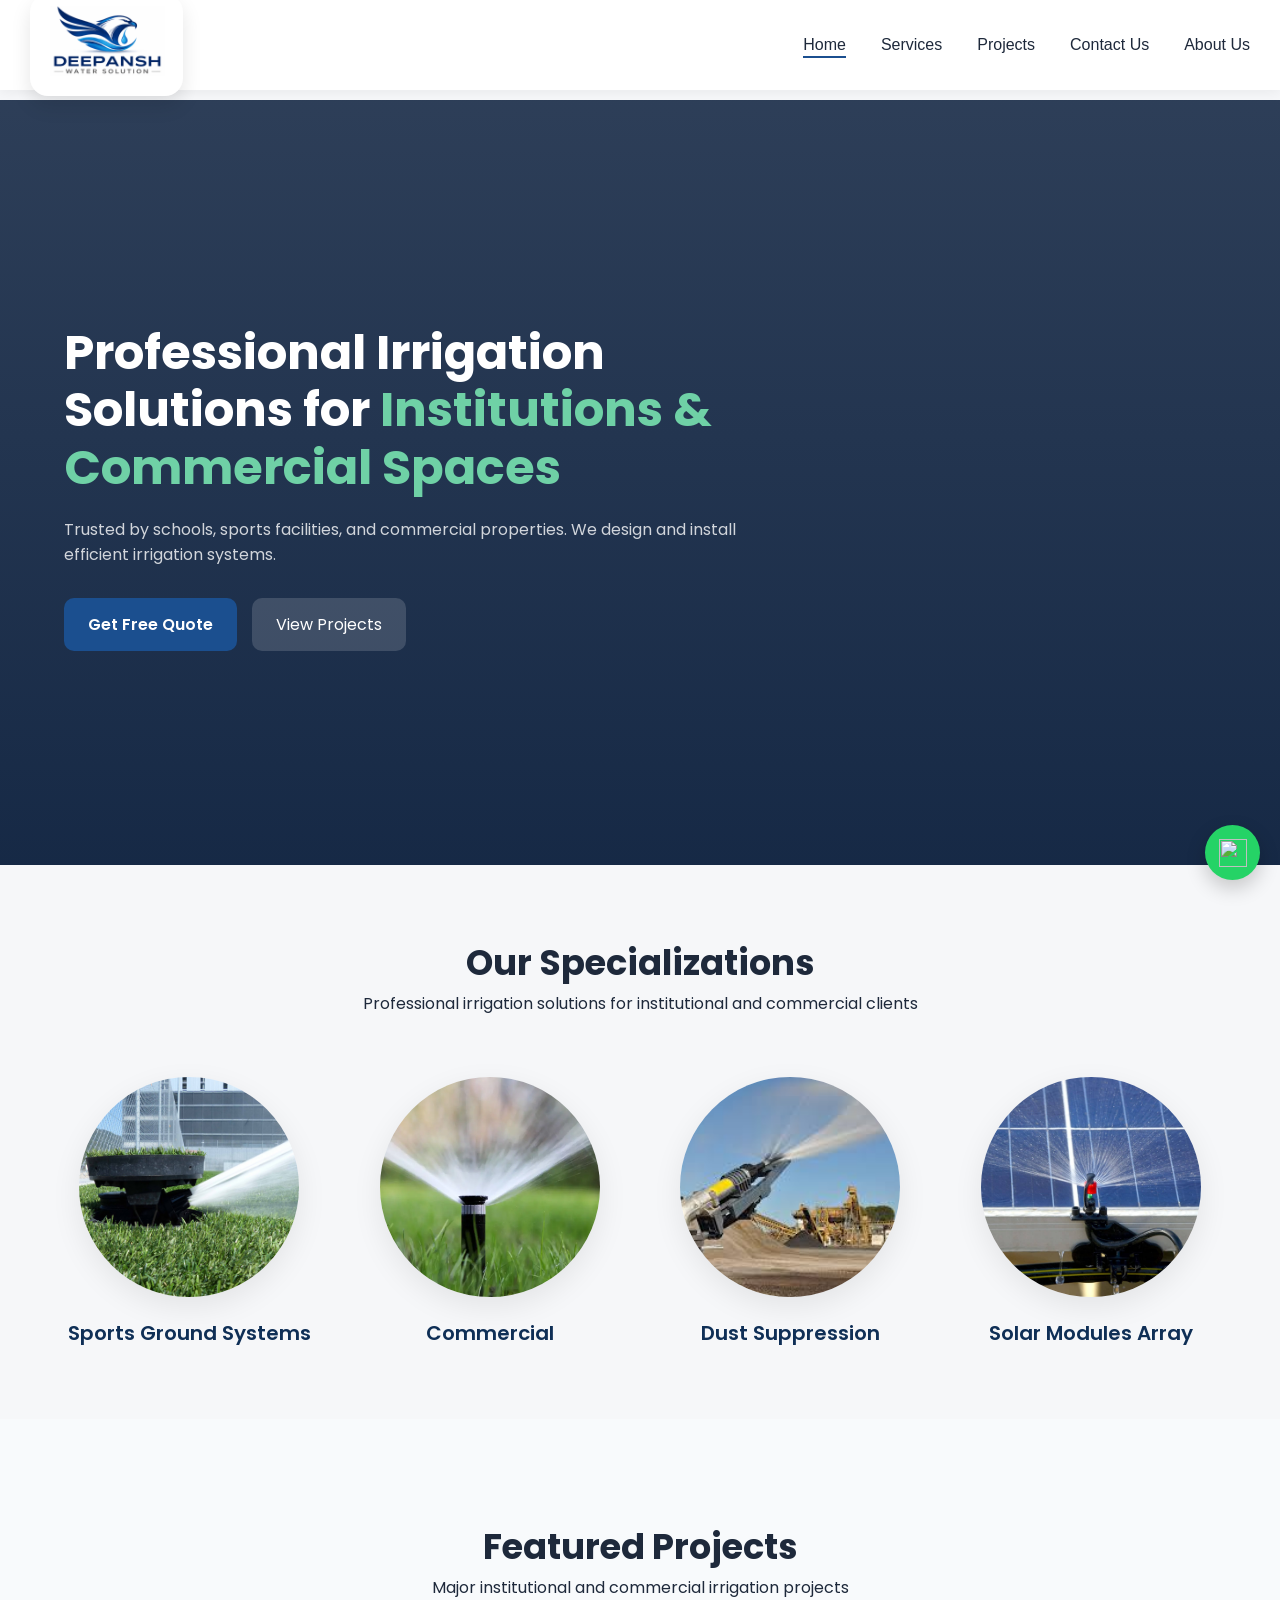
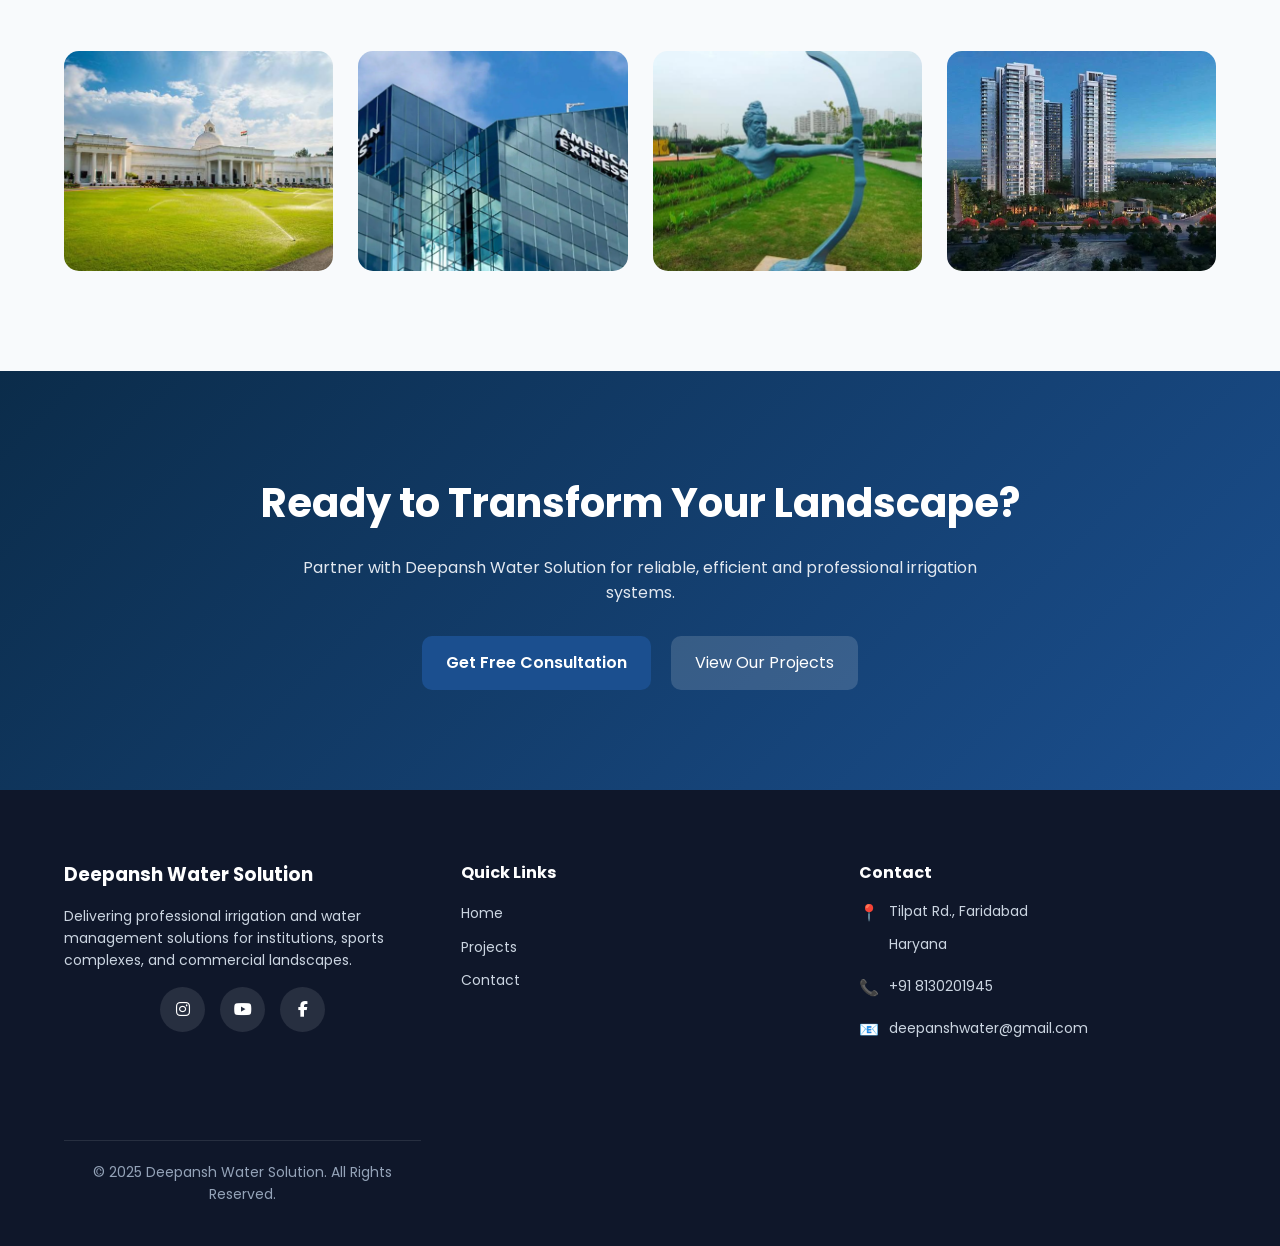
==== commit 40796e9c: "corrections" ====
--- a/index.html
+++ b/index.html
@@ -62,8 +62,8 @@
       </p>
 
       <div class="hero-buttons">
-        <a href="#contact" class="btn-primary">Get Free Quote</a>
-        <a href="#projects" class="btn-secondary">View Projects</a>
+        <a href="contact.html" class="btn-primary">Get Free Quote</a>
+        <a href="projects.html" class="btn-secondary">View Projects</a>
       </div>
 
     </div>
@@ -216,7 +216,7 @@
         for institutions, sports complexes, and commercial landscapes.
       </p>
       <div class="footer-social">
-  <a href="https://instagram.com/yourusername" target="_blank" class="social-btn instagram">
+  <a href="https://instagram.com/deepanshwatersolution" target="_blank" class="social-btn instagram">
     <i class="fab fa-instagram"></i>
   </a>
 
@@ -239,14 +239,27 @@
       </ul>
     </div>
 
-    <div class="footer-contact">
-      <h4>Contact</h4>
-      <p>📍 Dehradun, Uttarakhand</p>
-      <p>📞 +91 XXXXX XXXXX</p>
-      <p>📧 info@deepanshwatersolution.com</p>
-    </div>
-
-  </div>
+   <div class="footer-contact">
+  <h4>Contact</h4>
+
+  <div class="contact-item">
+    <span class="icon">📍</span>
+    <div>
+      <p>Tilpat Rd., Faridabad</p>
+      <p>Haryana</p>
+    </div>
+  </div>
+
+  <div class="contact-item">
+    <span class="icon">📞</span>
+    <p>+91 8130201945</p>
+  </div>
+
+  <div class="contact-item">
+    <span class="icon">📧</span>
+    <p>deepanshwater@gmail.com</p>
+  </div>
+</div>
 
   <div class="footer-bottom">
     <p>© 2025 Deepansh Water Solution. All Rights Reserved.</p>
--- a/style.css
+++ b/style.css
@@ -642,4 +642,13 @@
 .social-btn.facebook:hover{
   background:#1877F2;
 }
-
+.contact-item {
+  display: flex;
+  gap: 10px;
+  align-items: flex-start;
+  margin-bottom: 10px;
+}
+
+.contact-item .icon {
+  min-width: 20px;
+}
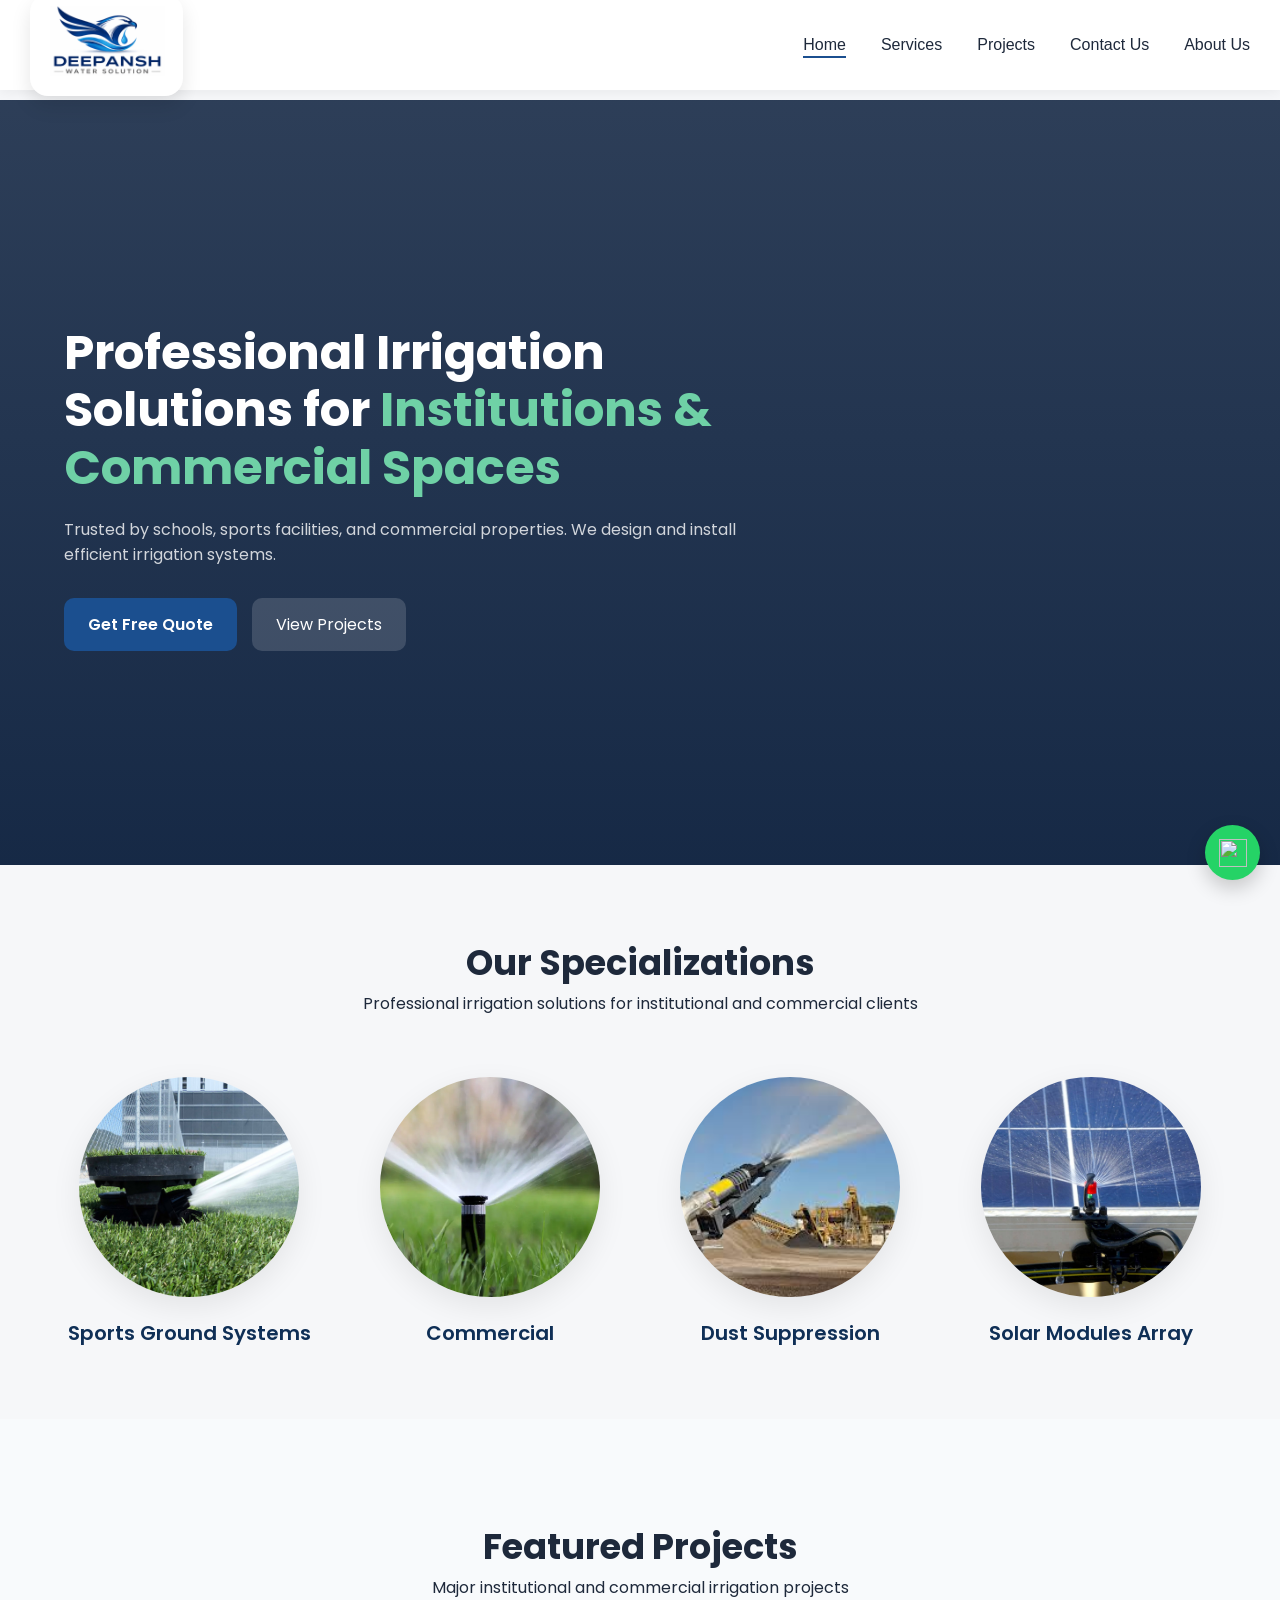
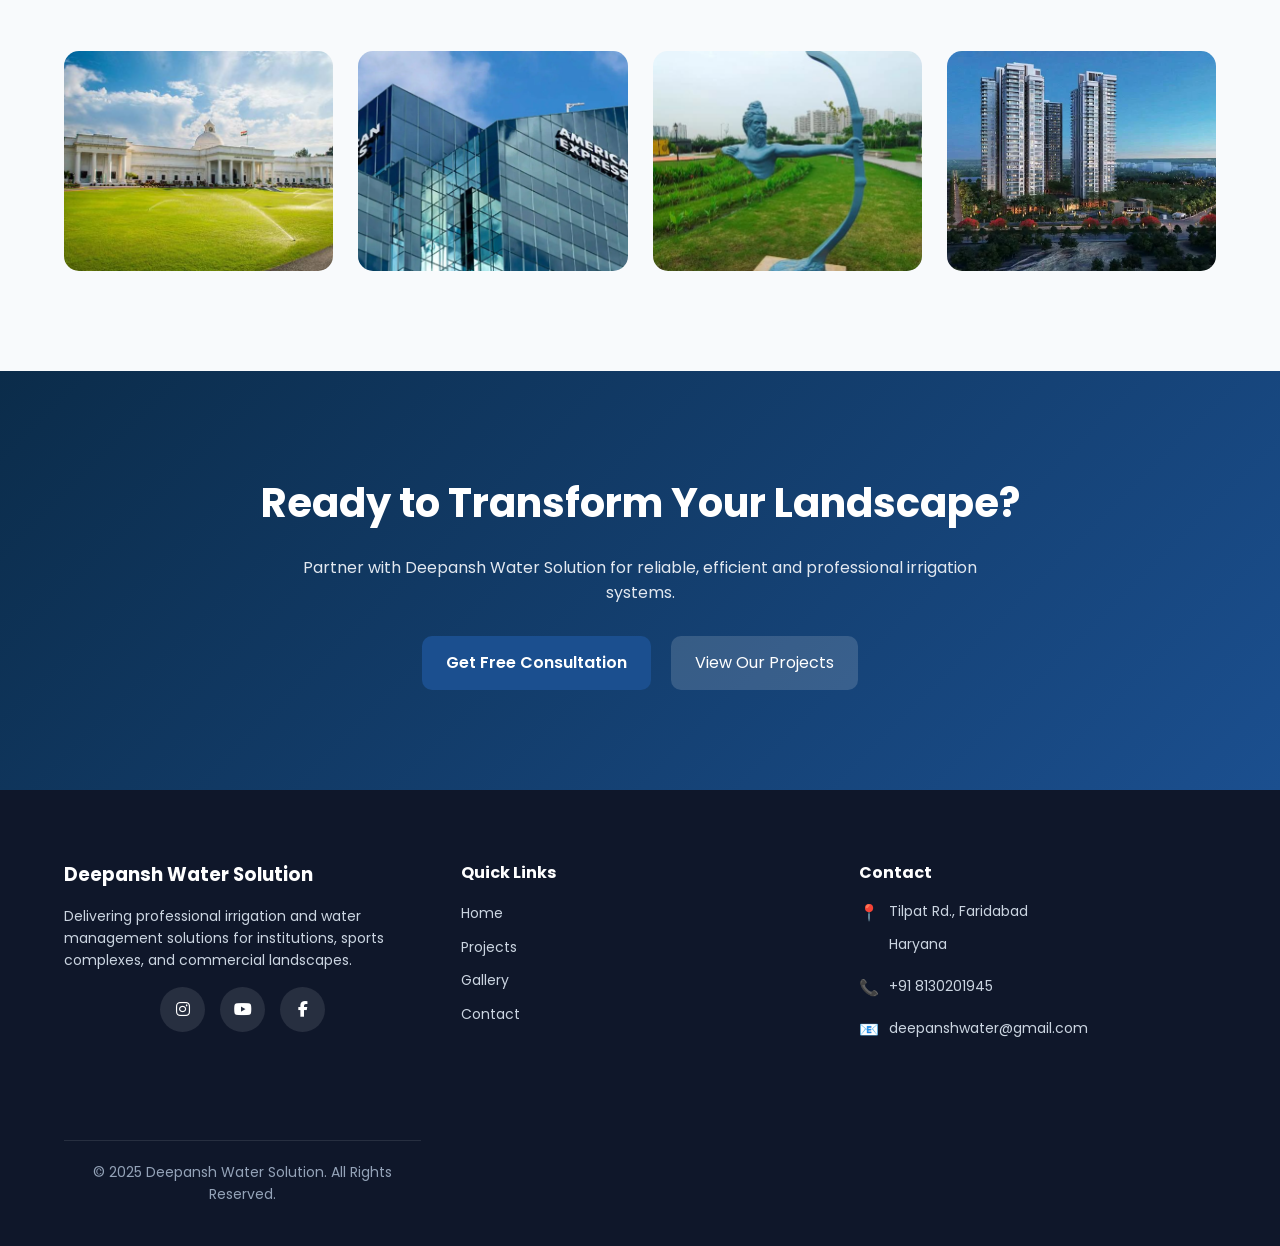
==== commit b1e0d5ca: "corrections" ====
--- a/index.html
+++ b/index.html
@@ -9,6 +9,7 @@
   <!-- CSS WILL COME LATER -->
   <link href="https://fonts.googleapis.com/css2?family=Poppins:wght@400;600;700&display=swap" rel="stylesheet">
   <link rel="stylesheet" href="style.css">
+  <link rel="stylesheet" href="home.css">
   <link rel="stylesheet" href="https://cdnjs.cloudflare.com/ajax/libs/font-awesome/6.5.0/css/all.min.css">
 </head>
 
@@ -62,8 +63,8 @@
       </p>
 
       <div class="hero-buttons">
-        <a href="contact.html" class="btn-primary">Get Free Quote</a>
-        <a href="projects.html" class="btn-secondary">View Projects</a>
+        <a href="contact.html#contact_form" class="btn-primary">Get Free Quote</a>
+        <a href="projects.html#projects_grid" class="btn-secondary">View Projects</a>
       </div>
 
     </div>
@@ -146,7 +147,7 @@
         <img src="images_dws/iit_roorkee.png" alt="University Project">
         <div class="project-overlay">
           <h3>IIT Roorkee Campus</h3>
-          <p>Automated irrigation for 25+ acres</p>
+          <p>Automated irrigation for 80+ acres</p>
           <a href="projects.html" class="project-btn">View Details</a>
         </div>
       </div>
@@ -166,7 +167,7 @@
         <img src="images_dws/vedvan2.png" alt="Sports Complex">
         <div class="project-overlay">
           <h3>Noida's Ved Van Park</h3>
-          <p>Precision sports ground irrigation</p>
+          <p>Automated irrigation for 100+ acres</p>
           <a href="projects.html" class="project-btn">View Details</a>
         </div>
       </div>
@@ -176,7 +177,7 @@
         <img src="images_dws/elevate2.png" alt="Solar Plant">
         <div class="project-overlay">
           <h3>Conscient Hines Elevate</h3>
-          <p>Dust suppression & module cleaning</p>
+          <p>Smart landscape sprinkler system</p>
           <a href="projects.html" class="project-btn">View Details</a>
         </div>
       </div>
@@ -197,8 +198,8 @@
     </p>
 
     <div class="cta-buttons">
-      <a href="contact.html" class="btn-primary">Get Free Consultation</a>
-      <a href="projects.html" class="btn-secondary">View Our Projects</a>
+      <a href="contact.html#contact_form" class="btn-primary">Get Free Consultation</a>
+      <a href="projects.html#projects_grid" class="btn-secondary">View Our Projects</a>
     </div>
 
   </div>
@@ -235,6 +236,7 @@
       <ul>
         <li><a href="index.html">Home</a></li>
         <li><a href="projects.html">Projects</a></li>
+         <li><a href="about.html#gallery">Gallery</a></li>
         <li><a href="contact.html">Contact</a></li>
       </ul>
     </div>
--- a/style.css
+++ b/style.css
@@ -6,12 +6,7 @@
   font-family:"Inter", sans-serif;
 }
 
-body{
-  background:#f6f7f9;
-  color:#1e293b;
-  line-height:1.6;
-  padding-top:100px;
-}
+
 
 /* ================= CONTAINER ================= */
 .container{
@@ -140,249 +135,6 @@
   width:auto;
 }
 
-/* ================= HERO ================= */
-.hero{
-  min-height:85vh;
-  display:flex;
-  align-items:center;
-  padding-top:10px;
-  background:
-  linear-gradient(rgba(10,30,60,0.85),rgba(10,30,60,0.95)),
-  url("https://images.unsplash.com/photo-1743742566156-f1745850281a");
-  background-size:cover;
-  background-position:center;
-  color:white;
-  margin-bottom: 00px;
-}
-
-.hero-content{ max-width:700px; }
-
-.hero h1{
-  font-size:3rem;
-  margin-bottom:20px;
-  line-height:1.2;
-}
-
-.hero h1 span{ color:#6fd1a6; }
-
-.hero p{
-  margin-bottom:30px;
-  color:#d1d5db;
-}
-
-.hero-buttons{
-  display:flex;
-  gap:15px;
-  flex-wrap:wrap;
-}
-
-.btn-primary{
-  background:#1b4f8f;
-  color:white;
-  padding:14px 24px;
-  border-radius:10px;
-  text-decoration:none;
-  font-weight:600;
-}
-
-.btn-primary:hover{
-  transform:translateY(-2px);
-  box-shadow:0 8px 20px rgba(0,0,0,0.15);
-}
-
-.btn-secondary{
-  background:rgba(255,255,255,0.15);
-  color:white;
-  padding:14px 24px;
-  border-radius:10px;
-  text-decoration:none;
-}
-
-/* ================= SECTION TITLE ================= */
-.section-title{
-  text-align:center;
-  margin-bottom:40px;
-}
-
-.section-title h2{
-  font-size:2.2rem;
-}
-
-/* ================= SERVICES ================= */
-*{
-  margin:0;
-  padding:0;
-  box-sizing:border-box;
-  font-family:"Poppins", sans-serif;
-}
-.services{ padding:70px 0; }
-
-/* GRID */
-.services-grid {
-  display: grid;
-  grid-template-columns: repeat(4, 1fr);
-  gap: 50px;
-  margin-top: 60px;
-  text-align: center;
-}
-
-/* CARD LINK RESET */
-.service-card {
-  text-decoration: none;
-  color: #0f2f56;
-  transition: 0.4s ease;
-}
-
-/* CIRCLE IMAGE */
-.service-image {
-  width: 220px;
-  height: 220px;
-  margin: auto;
-  border-radius: 50%;
-  overflow: hidden;
-  box-shadow: 0 10px 30px rgba(0,0,0,0.08);
-  transition: 0.5s ease;
-}
-
-/* IMAGE INSIDE CIRCLE */
-.service-image img {
-  width: 100%;
-  height: 100%;
-  object-fit: cover;
-  transition: 0.6s ease;
-}
-
-/* TITLE */
-.service-card h3 {
-  margin-top: 20px;
-  font-size: 20px;
-  font-weight: 600;
-}
-
-/* HOVER EFFECT */
-.service-card:hover .service-image {
-  transform: translateY(-10px);
-  box-shadow: 0 20px 50px rgba(0,0,0,0.15);
-}
-
-.service-card:hover img {
-  transform: scale(1.1);
-}
-@media (max-width: 992px) {
-  .services-grid {
-    grid-template-columns: repeat(2, 1fr);
-  }
-}
-
-@media (max-width: 600px) {
-  .services-grid {
-    grid-template-columns: 1fr;
-  }
-
-  .service-image {
-    width: 180px;
-    height: 180px;
-  }
-}
-.service-card:hover .service-image {
-  box-shadow: 0 0 0 6px rgba(30,122,85,0.2),
-              0 20px 50px rgba(0,0,0,0.15);
-}
-/* ================= PROJECTS ================= */
-/* ================= FEATURED PROJECTS ================= */
-
-.featured-projects {
-  padding: 100px 0;
-  background: #f8fafc;
-}
-
-.projects-grid {
-  display: grid;
-  grid-template-columns: repeat(4, 1fr);
-  gap: 25px;
-  margin-top: 50px;
-}
-
-/* PROJECT CARD */
-.project-card {
-  position: relative;
-  overflow: hidden;
-  border-radius: 15px;
-  cursor: pointer;
-}
-
-/* IMAGE */
-.project-card img {
-  width: 100%;
-  height: 220px;
-  object-fit: cover;
-  transition: 0.6s ease;
-  display: block;
-}
-
-/* OVERLAY */
-.project-overlay {
-  position: absolute;
-  inset: 0;
-  background: linear-gradient(
-      rgba(15,47,86,0.85),
-      rgba(30,122,85,0.85)
-  );
-  color: white;
-  display: flex;
-  flex-direction: column;
-  justify-content: center;
-  align-items: center;
-  text-align: center;
-  padding: 20px;
-  opacity: 0;
-  transition: 0.4s ease;
-}
-
-.project-overlay h3 {
-  margin-bottom: 10px;
-  font-size: 20px;
-}
-
-.project-overlay p {
-  font-size: 14px;
-  margin-bottom: 15px;
-}
-
-.project-btn {
-  background: white;
-  color: #0f2f56;
-  padding: 8px 16px;
-  border-radius: 20px;
-  text-decoration: none;
-  font-size: 14px;
-  font-weight: 600;
-  transition: 0.3s ease;
-}
-
-.project-btn:hover {
-  background: #dbeafe;
-}
-
-/* HOVER EFFECT */
-.project-card:hover img {
-  transform: scale(1.1);
-}
-
-.project-card:hover .project-overlay {
-  opacity: 1;
-}
-@media (max-width: 992px) {
-  .projects-grid {
-    grid-template-columns: repeat(2, 1fr);
-  }
-}
-
-@media (max-width: 600px) {
-  .projects-grid {
-    grid-template-columns: 1fr;
-  }
-}
 
 /* ================= HAMBURGER ================= */
 .hamburger{
@@ -456,33 +208,9 @@
   .hero h1{ font-size:2rem; }
 }
 
-/* ================= CTA SECTION ================= */
-.cta{
-  background:linear-gradient(135deg,#0b2c4a,#1b4f8f);
-  color:white;
-  padding:100px 0;
-  text-align:center;
-}
-
-.cta-content h2{
-  font-size:2.5rem;
-  margin-bottom:20px;
-}
-
-.cta-content p{
-  max-width:700px;
-  margin:0 auto 30px;
-  color:#e2e8f0;
-}
-
-.cta-buttons{
-  display:flex;
-  justify-content:center;
-  gap:20px;
-  flex-wrap:wrap;
-}
 
 /* ================= FOOTER ================= */
+
 .footer{
   background:#0f172a;
   color:#cbd5e1;
--- a/home.css
+++ b/home.css
@@ -0,0 +1,275 @@
+body{
+  background:#f6f7f9;
+  color:#1e293b;
+  line-height:1.6;
+  padding-top:100px;
+}
+/* ================= HERO ================= */
+.hero{
+  min-height:85vh;
+  display:flex;
+  align-items:center;
+  padding-top:10px;
+  background:
+  linear-gradient(rgba(10,30,60,0.85),rgba(10,30,60,0.95)),
+  url("https://images.unsplash.com/photo-1743742566156-f1745850281a");
+  background-size:cover;
+  background-position:center;
+  color:white;
+  margin-bottom: 00px;
+}
+
+.hero-content{ max-width:700px; }
+
+.hero h1{
+  font-size:3rem;
+  margin-bottom:20px;
+  line-height:1.2;
+}
+
+.hero h1 span{ color:#6fd1a6; }
+
+.hero p{
+  margin-bottom:30px;
+  color:#d1d5db;
+}
+
+.hero-buttons{
+  display:flex;
+  gap:15px;
+  flex-wrap:wrap;
+}
+
+.btn-primary{
+  background:#1b4f8f;
+  color:white;
+  padding:14px 24px;
+  border-radius:10px;
+  text-decoration:none;
+  font-weight:600;
+}
+
+.btn-primary:hover{
+  transform:translateY(-2px);
+  box-shadow:0 8px 20px rgba(0,0,0,0.15);
+}
+
+.btn-secondary{
+  background:rgba(255,255,255,0.15);
+  color:white;
+  padding:14px 24px;
+  border-radius:10px;
+  text-decoration:none;
+}
+
+/* ================= SECTION TITLE ================= */
+.section-title{
+  text-align:center;
+  margin-bottom:40px;
+}
+
+.section-title h2{
+  font-size:2.2rem;
+}
+
+/* ================= SERVICES ================= */
+*{
+  margin:0;
+  padding:0;
+  box-sizing:border-box;
+  font-family:"Poppins", sans-serif;
+}
+.services{ padding:70px 0; }
+
+/* GRID */
+.services-grid {
+  display: grid;
+  grid-template-columns: repeat(4, 1fr);
+  gap: 50px;
+  margin-top: 60px;
+  text-align: center;
+}
+
+/* CARD LINK RESET */
+.service-card {
+  text-decoration: none;
+  color: #0f2f56;
+  transition: 0.4s ease;
+}
+
+/* CIRCLE IMAGE */
+.service-image {
+  width: 220px;
+  height: 220px;
+  margin: auto;
+  border-radius: 50%;
+  overflow: hidden;
+  box-shadow: 0 10px 30px rgba(0,0,0,0.08);
+  transition: 0.5s ease;
+}
+
+/* IMAGE INSIDE CIRCLE */
+.service-image img {
+  width: 100%;
+  height: 100%;
+  object-fit: cover;
+  transition: 0.6s ease;
+}
+
+/* TITLE */
+.service-card h3 {
+  margin-top: 20px;
+  font-size: 20px;
+  font-weight: 600;
+}
+
+/* HOVER EFFECT */
+.service-card:hover .service-image {
+  transform: translateY(-10px);
+  box-shadow: 0 20px 50px rgba(0,0,0,0.15);
+}
+
+.service-card:hover img {
+  transform: scale(1.1);
+}
+@media (max-width: 992px) {
+  .services-grid {
+    grid-template-columns: repeat(2, 1fr);
+  }
+}
+
+@media (max-width: 600px) {
+  .services-grid {
+    grid-template-columns: 1fr;
+  }
+
+  .service-image {
+    width: 180px;
+    height: 180px;
+  }
+}
+.service-card:hover .service-image {
+  box-shadow: 0 0 0 6px rgba(30,122,85,0.2),
+              0 20px 50px rgba(0,0,0,0.15);
+}
+/* ================= PROJECTS ================= */
+/* ================= FEATURED PROJECTS ================= */
+
+.featured-projects {
+  padding: 100px 0;
+  background: #f8fafc;
+}
+
+.projects-grid {
+  display: grid;
+  grid-template-columns: repeat(4, 1fr);
+  gap: 25px;
+  margin-top: 50px;
+}
+
+/* PROJECT CARD */
+.project-card {
+  position: relative;
+  overflow: hidden;
+  border-radius: 15px;
+  cursor: pointer;
+}
+
+/* IMAGE */
+.project-card img {
+  width: 100%;
+  height: 220px;
+  object-fit: cover;
+  transition: 0.6s ease;
+  display: block;
+}
+
+/* OVERLAY */
+.project-overlay {
+  position: absolute;
+  inset: 0;
+  background: linear-gradient(
+      rgba(15,47,86,0.85),
+      rgba(30,122,85,0.85)
+  );
+  color: white;
+  display: flex;
+  flex-direction: column;
+  justify-content: center;
+  align-items: center;
+  text-align: center;
+  padding: 20px;
+  opacity: 0;
+  transition: 0.4s ease;
+}
+
+.project-overlay h3 {
+  margin-bottom: 10px;
+  font-size: 20px;
+}
+
+.project-overlay p {
+  font-size: 14px;
+  margin-bottom: 15px;
+}
+
+.project-btn {
+  background: white;
+  color: #0f2f56;
+  padding: 8px 16px;
+  border-radius: 20px;
+  text-decoration: none;
+  font-size: 14px;
+  font-weight: 600;
+  transition: 0.3s ease;
+}
+
+.project-btn:hover {
+  background: #dbeafe;
+}
+
+/* HOVER EFFECT */
+.project-card:hover img {
+  transform: scale(1.1);
+}
+
+.project-card:hover .project-overlay {
+  opacity: 1;
+}
+@media (max-width: 992px) {
+  .projects-grid {
+    grid-template-columns: repeat(2, 1fr);
+  }
+}
+
+@media (max-width: 600px) {
+  .projects-grid {
+    grid-template-columns: 1fr;
+  }
+}
+
+/* ================= CTA SECTION ================= */
+.cta{
+  background:linear-gradient(135deg,#0b2c4a,#1b4f8f);
+  color:white;
+  padding:100px 0;
+  text-align:center;
+}
+
+.cta-content h2{
+  font-size:2.5rem;
+  margin-bottom:20px;
+}
+
+.cta-content p{
+  max-width:700px;
+  margin:0 auto 30px;
+  color:#e2e8f0;
+}
+
+.cta-buttons{
+  display:flex;
+  justify-content:center;
+  gap:20px;
+  flex-wrap:wrap;
+}
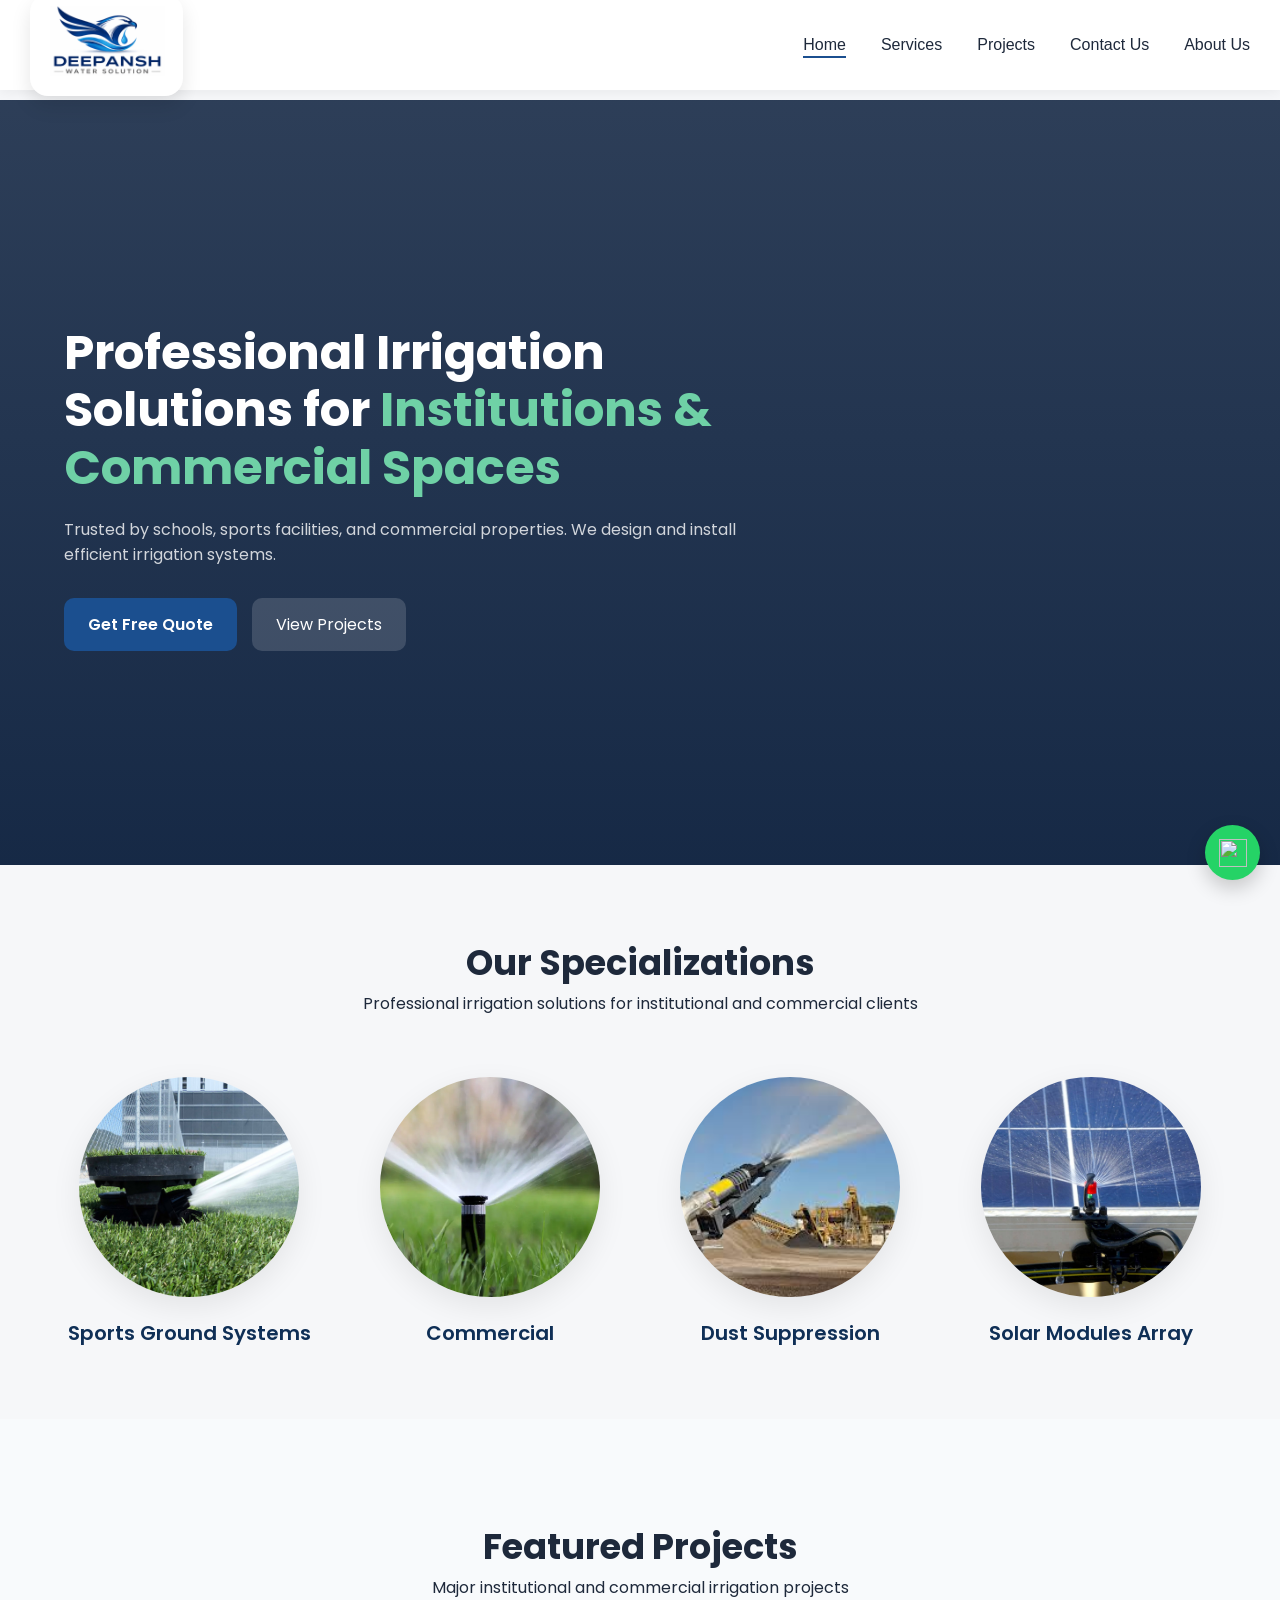
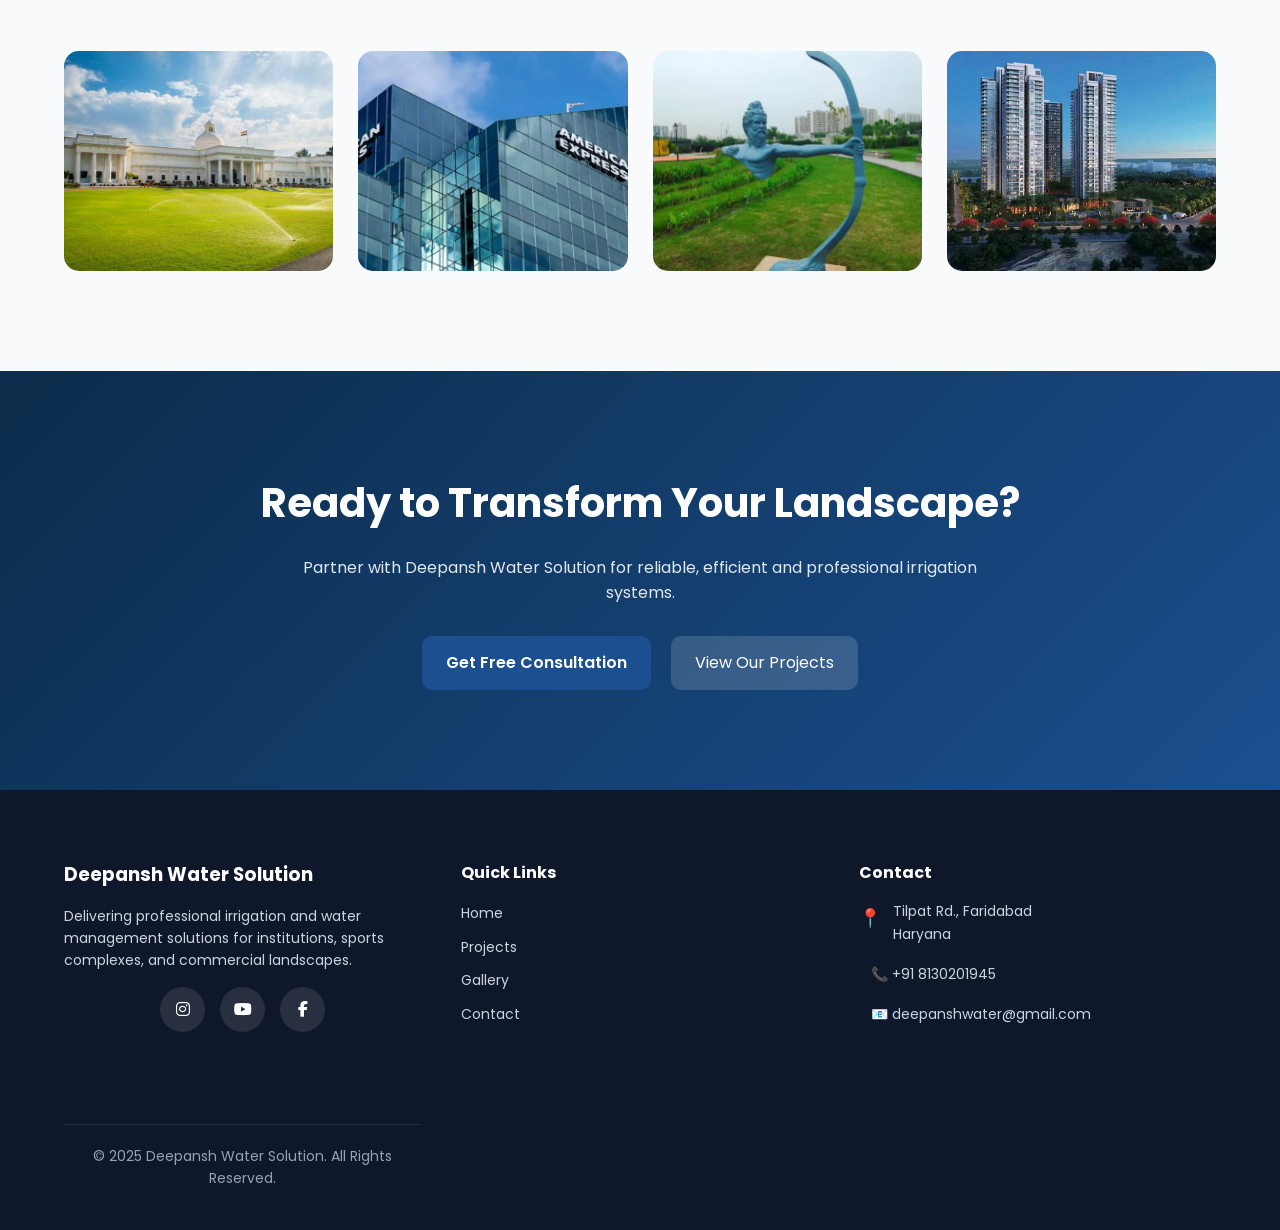
==== commit f242e403: "corrections" ====
--- a/index.html
+++ b/index.html
@@ -245,21 +245,21 @@
   <h4>Contact</h4>
 
   <div class="contact-item">
-    <span class="icon">📍</span>
-    <div>
-      <p>Tilpat Rd., Faridabad</p>
-      <p>Haryana</p>
-    </div>
-  </div>
+  <span class="icon">📍</span>
+  <div>
+    <p>Tilpat Rd., Faridabad</p>
+    <p>Haryana</p>
+  </div>
+</div>
 
   <div class="contact-item">
-    <span class="icon">📞</span>
-    <p>+91 8130201945</p>
-  </div>
+  <span class="icon"></span>
+  <p>📞 +91 8130201945</p>
+</div>
 
   <div class="contact-item">
-    <span class="icon">📧</span>
-    <p>deepanshwater@gmail.com</p>
+    <span class="icon"></span>
+    <p>📧 deepanshwater@gmail.com</p>
   </div>
 </div>
 
@@ -268,6 +268,7 @@
     
   </div>
 </footer>
+
 <a href="https://wa.me/8130201945?text=Hello%20I%20am%20interested%20in%20your%20services"
    class="whatsapp-float"
    target="_blank">
--- a/style.css
+++ b/style.css
@@ -372,11 +372,28 @@
 }
 .contact-item {
   display: flex;
-  gap: 10px;
-  align-items: flex-start;
-  margin-bottom: 10px;
+  align-items: flex-start;   /* align icon with top of text block */
+  gap: 12px;
+  margin-bottom: 18px;
 }
 
 .contact-item .icon {
-  min-width: 20px;
-}
+  font-size: 18px;
+  margin-top: 4px;  /* small adjustment for visual balance */
+  flex-shrink: 0;   /* prevents icon shrinking */
+}
+
+.contact-item div,
+.contact-item p {
+  margin: 0;
+}
+@media (max-width: 768px) {
+  .footer-contact {
+    text-align: center;
+  }
+
+  .contact-item {
+    justify-content: center;   /* center row */
+    text-align: left;          /* keep text proper */
+  }
+}
